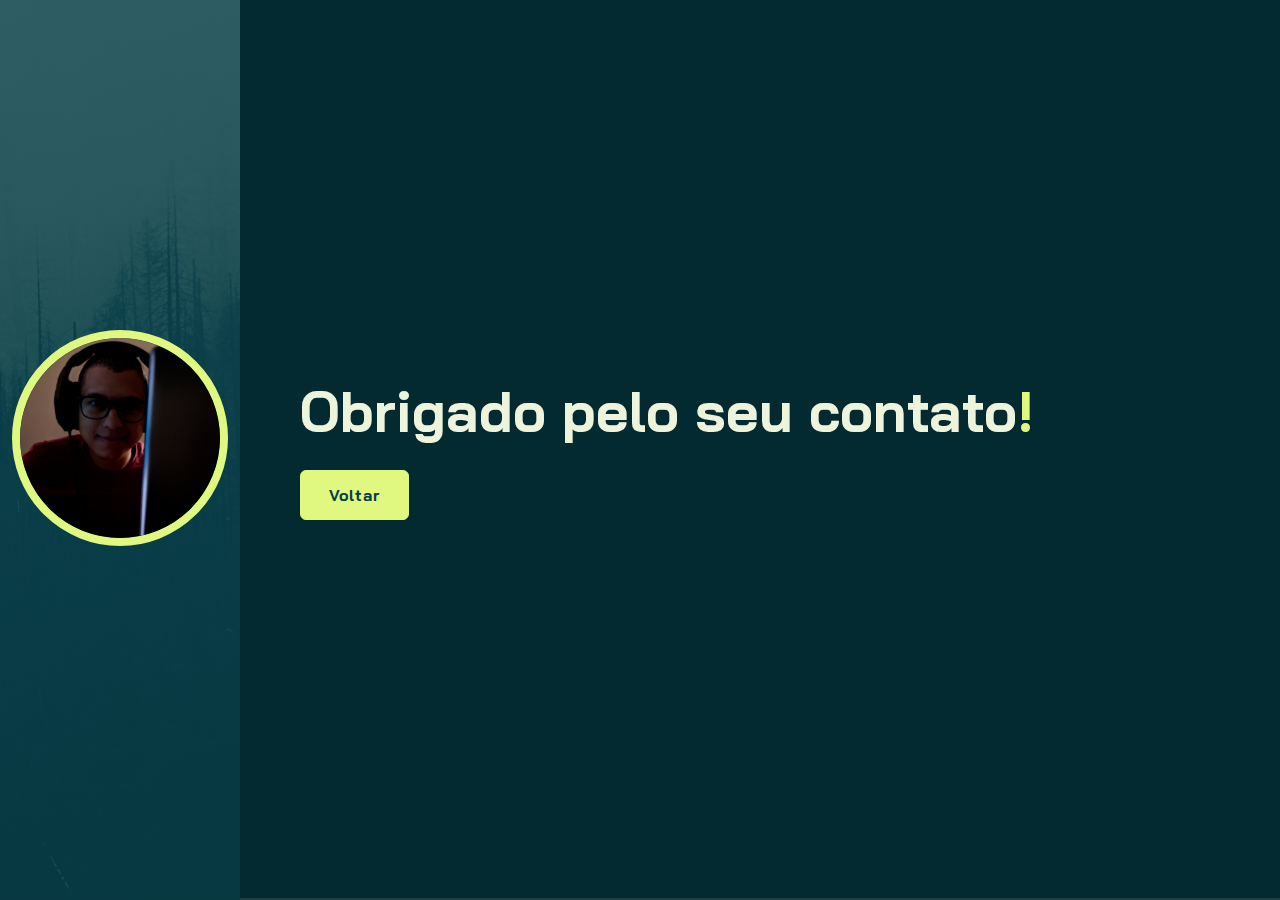
==== thanks.html @ 12fd7572 "Add files via upload" ====
<!DOCTYPE html>
<html lang="pt-br">

<head>
    <meta charset="UTF-8">
    <meta http-equiv="X-UA-Compatible" content="IE=edge">
    <meta name="viewport" content="width=device-width, initial-scale=1.0">
    <title>José Filho</title>
    <link rel="stylesheet" href="./assets/css/bootstrap.min.css">
    <link rel="stylesheet" href="./assets/css/aos.css">
    <link rel="stylesheet" href="./assets/css/line-awesome.min.css">
    <link rel="stylesheet" href="./assets/css/style.css">
    <link rel="shortcut icon" type="image/x-icon" href="./assets/images/favicon.ico">
</head>

<body data-bs-spy="scroll" data-bs-target=".navbar">

    <!-- NAVBAR -->
    <nav class="navbar navbar-expand-lg navbar-dark fixed-top">
        <div class="container flex-lg-column">
            <a class="navbar-brand mx-lg-auto mb-lg-4" href="#">
                <span class="h3 fw-bold d-block d-lg-none">José Filho</span>
                <img src="./assets/images/perfil.png" class="d-none d-lg-block rounded-circle" alt="">
            </a>
            <button class="navbar-toggler" type="button" data-bs-toggle="collapse" data-bs-target="#navbarNav"
                aria-controls="navbarNav" aria-expanded="false" aria-label="Toggle navigation">
                <span class="navbar-toggler-icon"></span>
            </button>           
        </div>
    </nav>
    <!-- //NAVBAR -->

    <!-- CORPO -->
    <div id="content-wrapper">

        <!-- AGRADECIMENTO -->
        <section id="about" class="full-height px-lg-5">

            <div class="container">
                <div class="row">
                    <div class="col-lg-10">
                        <h1 class="display-4 fw-bold" data-aos="fade-up">Obrigado pelo seu contato<span class="text-brand">!</span></h1>
                        <p class="lead mt-2 mb-4" data-aos="fade-up" data-aos-delay="300"></p> 
                        <div data-aos="fade-up" data-aos-delay="600">                            
                            <a href="index.html" class="btn btn-brand me-3">Voltar</a>
                            
                        </div>               
                    </div>
                </div>
            </div>
        </section>

    <script src="./assets/js/bootstrap.bundle.min.js"></script>
    <script src="./assets/js/aos.js"></script>
    <script src="./assets/js/main.js"></script>
</body>
---- assets/css/line-awesome.min.css ----
.la,.lab,.lad,.lal,.lar,.las{-moz-osx-font-smoothing:grayscale;-webkit-font-smoothing:antialiased;display:inline-block;font-style:normal;font-variant:normal;text-rendering:auto;line-height:1}.la-lg{font-size:1.33333em;line-height:.75em;vertical-align:-.0667em}.la-xs{font-size:.75em}.la-sm{font-size:.875em}.la-1x{font-size:1em}.la-2x{font-size:2em}.la-3x{font-size:3em}.la-4x{font-size:4em}.la-5x{font-size:5em}.la-6x{font-size:6em}.la-7x{font-size:7em}.la-8x{font-size:8em}.la-9x{font-size:9em}.la-10x{font-size:10em}.la-fw{text-align:center;width:1.25em}.la-ul{list-style-type:none;margin-left:2.5em;padding-left:0}.la-ul>li{position:relative}.la-li{left:-2em;position:absolute;text-align:center;width:2em;line-height:inherit}.la-border{border:solid .08em #eee;border-radius:.1em;padding:.2em .25em .15em}.la-pull-left{float:left}.la-pull-right{float:right}.la.la-pull-left,.lab.la-pull-left,.lal.la-pull-left,.lar.la-pull-left,.las.la-pull-left{margin-right:.3em}.la.la-pull-right,.lab.la-pull-right,.lal.la-pull-right,.lar.la-pull-right,.las.la-pull-right{margin-left:.3em}.la-spin{-webkit-animation:la-spin 2s infinite linear;animation:la-spin 2s infinite linear}.la-pulse{-webkit-animation:la-spin 1s infinite steps(8);animation:la-spin 1s infinite steps(8)}@-webkit-keyframes la-spin{0%{-webkit-transform:rotate(0);transform:rotate(0)}100%{-webkit-transform:rotate(360deg);transform:rotate(360deg)}}@keyframes la-spin{0%{-webkit-transform:rotate(0);transform:rotate(0)}100%{-webkit-transform:rotate(360deg);transform:rotate(360deg)}}.la-rotate-90{-webkit-transform:rotate(90deg);transform:rotate(90deg)}.la-rotate-180{-webkit-transform:rotate(180deg);transform:rotate(180deg)}.la-rotate-270{-webkit-transform:rotate(270deg);transform:rotate(270deg)}.la-flip-horizontal{-webkit-transform:scale(-1,1);transform:scale(-1,1)}.la-flip-vertical{-webkit-transform:scale(1,-1);transform:scale(1,-1)}.la-flip-both,.la-flip-horizontal.la-flip-vertical{-webkit-transform:scale(-1,-1);transform:scale(-1,-1)}:root .la-flip-both,:root .la-flip-horizontal,:root .la-flip-vertical,:root .la-rotate-180,:root .la-rotate-270,:root .la-rotate-90{-webkit-filter:none;filter:none}.la-stack{display:inline-block;height:2em;line-height:2em;position:relative;vertical-align:middle;width:2.5em}.la-stack-1x,.la-stack-2x{left:0;position:absolute;text-align:center;width:100%}.la-stack-1x{line-height:inherit}.la-stack-2x{font-size:2em}.la-inverse{color:#fff}.la-500px:before{content:"\f26e"}.la-accessible-icon:before{content:"\f368"}.la-accusoft:before{content:"\f369"}.la-acquisitions-incorporated:before{content:"\f6af"}.la-ad:before{content:"\f641"}.la-address-book:before{content:"\f2b9"}.la-address-card:before{content:"\f2bb"}.la-adjust:before{content:"\f042"}.la-adn:before{content:"\f170"}.la-adobe:before{content:"\f778"}.la-adversal:before{content:"\f36a"}.la-affiliatetheme:before{content:"\f36b"}.la-air-freshener:before{content:"\f5d0"}.la-airbnb:before{content:"\f834"}.la-algolia:before{content:"\f36c"}.la-align-center:before{content:"\f037"}.la-align-justify:before{content:"\f039"}.la-align-left:before{content:"\f036"}.la-align-right:before{content:"\f038"}.la-alipay:before{content:"\f642"}.la-allergies:before{content:"\f461"}.la-amazon:before{content:"\f270"}.la-amazon-pay:before{content:"\f42c"}.la-ambulance:before{content:"\f0f9"}.la-american-sign-language-interpreting:before{content:"\f2a3"}.la-amilia:before{content:"\f36d"}.la-anchor:before{content:"\f13d"}.la-android:before{content:"\f17b"}.la-angellist:before{content:"\f209"}.la-angle-double-down:before{content:"\f103"}.la-angle-double-left:before{content:"\f100"}.la-angle-double-right:before{content:"\f101"}.la-angle-double-up:before{content:"\f102"}.la-angle-down:before{content:"\f107"}.la-angle-left:before{content:"\f104"}.la-angle-right:before{content:"\f105"}.la-angle-up:before{content:"\f106"}.la-angry:before{content:"\f556"}.la-angrycreative:before{content:"\f36e"}.la-angular:before{content:"\f420"}.la-ankh:before{content:"\f644"}.la-app-store:before{content:"\f36f"}.la-app-store-ios:before{content:"\f370"}.la-apper:before{content:"\f371"}.la-apple:before{content:"\f179"}.la-apple-alt:before{content:"\f5d1"}.la-apple-pay:before{content:"\f415"}.la-archive:before{content:"\f187"}.la-archway:before{content:"\f557"}.la-arrow-alt-circle-down:before{content:"\f358"}.la-arrow-alt-circle-left:before{content:"\f359"}.la-arrow-alt-circle-right:before{content:"\f35a"}.la-arrow-alt-circle-up:before{content:"\f35b"}.la-arrow-circle-down:before{content:"\f0ab"}.la-arrow-circle-left:before{content:"\f0a8"}.la-arrow-circle-right:before{content:"\f0a9"}.la-arrow-circle-up:before{content:"\f0aa"}.la-arrow-down:before{content:"\f063"}.la-arrow-left:before{content:"\f060"}.la-arrow-right:before{content:"\f061"}.la-arrow-up:before{content:"\f062"}.la-arrows-alt:before{content:"\f0b2"}.la-arrows-alt-h:before{content:"\f337"}.la-arrows-alt-v:before{content:"\f338"}.la-artstation:before{content:"\f77a"}.la-assistive-listening-systems:before{content:"\f2a2"}.la-asterisk:before{content:"\f069"}.la-asymmetrik:before{content:"\f372"}.la-at:before{content:"\f1fa"}.la-atlas:before{content:"\f558"}.la-atlassian:before{content:"\f77b"}.la-atom:before{content:"\f5d2"}.la-audible:before{content:"\f373"}.la-audio-description:before{content:"\f29e"}.la-autoprefixer:before{content:"\f41c"}.la-avianex:before{content:"\f374"}.la-aviato:before{content:"\f421"}.la-award:before{content:"\f559"}.la-aws:before{content:"\f375"}.la-baby:before{content:"\f77c"}.la-baby-carriage:before{content:"\f77d"}.la-backspace:before{content:"\f55a"}.la-backward:before{content:"\f04a"}.la-bacon:before{content:"\f7e5"}.la-balance-scale:before{content:"\f24e"}.la-balance-scale-left:before{content:"\f515"}.la-balance-scale-right:before{content:"\f516"}.la-ban:before{content:"\f05e"}.la-band-aid:before{content:"\f462"}.la-bandcamp:before{content:"\f2d5"}.la-barcode:before{content:"\f02a"}.la-bars:before{content:"\f0c9"}.la-baseball-ball:before{content:"\f433"}.la-basketball-ball:before{content:"\f434"}.la-bath:before{content:"\f2cd"}.la-battery-empty:before{content:"\f244"}.la-battery-full:before{content:"\f240"}.la-battery-half:before{content:"\f242"}.la-battery-quarter:before{content:"\f243"}.la-battery-three-quarters:before{content:"\f241"}.la-battle-net:before{content:"\f835"}.la-bed:before{content:"\f236"}.la-beer:before{content:"\f0fc"}.la-behance:before{content:"\f1b4"}.la-behance-square:before{content:"\f1b5"}.la-bell:before{content:"\f0f3"}.la-bell-slash:before{content:"\f1f6"}.la-bezier-curve:before{content:"\f55b"}.la-bible:before{content:"\f647"}.la-bicycle:before{content:"\f206"}.la-biking:before{content:"\f84a"}.la-bimobject:before{content:"\f378"}.la-binoculars:before{content:"\f1e5"}.la-biohazard:before{content:"\f780"}.la-birthday-cake:before{content:"\f1fd"}.la-bitbucket:before{content:"\f171"}.la-bitcoin:before{content:"\f379"}.la-bity:before{content:"\f37a"}.la-black-tie:before{content:"\f27e"}.la-blackberry:before{content:"\f37b"}.la-blender:before{content:"\f517"}.la-blender-phone:before{content:"\f6b6"}.la-blind:before{content:"\f29d"}.la-blog:before{content:"\f781"}.la-blogger:before{content:"\f37c"}.la-blogger-b:before{content:"\f37d"}.la-bluetooth:before{content:"\f293"}.la-bluetooth-b:before{content:"\f294"}.la-bold:before{content:"\f032"}.la-bolt:before{content:"\f0e7"}.la-bomb:before{content:"\f1e2"}.la-bone:before{content:"\f5d7"}.la-bong:before{content:"\f55c"}.la-book:before{content:"\f02d"}.la-book-dead:before{content:"\f6b7"}.la-book-medical:before{content:"\f7e6"}.la-book-open:before{content:"\f518"}.la-book-reader:before{content:"\f5da"}.la-bookmark:before{content:"\f02e"}.la-bootstrap:before{content:"\f836"}.la-border-all:before{content:"\f84c"}.la-border-none:before{content:"\f850"}.la-border-style:before{content:"\f853"}.la-bowling-ball:before{content:"\f436"}.la-box:before{content:"\f466"}.la-box-open:before{content:"\f49e"}.la-boxes:before{content:"\f468"}.la-braille:before{content:"\f2a1"}.la-brain:before{content:"\f5dc"}.la-bread-slice:before{content:"\f7ec"}.la-briefcase:before{content:"\f0b1"}.la-briefcase-medical:before{content:"\f469"}.la-broadcast-tower:before{content:"\f519"}.la-broom:before{content:"\f51a"}.la-brush:before{content:"\f55d"}.la-btc:before{content:"\f15a"}.la-buffer:before{content:"\f837"}.la-bug:before{content:"\f188"}.la-building:before{content:"\f1ad"}.la-bullhorn:before{content:"\f0a1"}.la-bullseye:before{content:"\f140"}.la-burn:before{content:"\f46a"}.la-buromobelexperte:before{content:"\f37f"}.la-bus:before{content:"\f207"}.la-bus-alt:before{content:"\f55e"}.la-business-time:before{content:"\f64a"}.la-buy-n-large:before{content:"\f8a6"}.la-buysellads:before{content:"\f20d"}.la-calculator:before{content:"\f1ec"}.la-calendar:before{content:"\f133"}.la-calendar-alt:before{content:"\f073"}.la-calendar-check:before{content:"\f274"}.la-calendar-day:before{content:"\f783"}.la-calendar-minus:before{content:"\f272"}.la-calendar-plus:before{content:"\f271"}.la-calendar-times:before{content:"\f273"}.la-calendar-week:before{content:"\f784"}.la-camera:before{content:"\f030"}.la-camera-retro:before{content:"\f083"}.la-campground:before{content:"\f6bb"}.la-canadian-maple-leaf:before{content:"\f785"}.la-candy-cane:before{content:"\f786"}.la-cannabis:before{content:"\f55f"}.la-capsules:before{content:"\f46b"}.la-car:before{content:"\f1b9"}.la-car-alt:before{content:"\f5de"}.la-car-battery:before{content:"\f5df"}.la-car-crash:before{content:"\f5e1"}.la-car-side:before{content:"\f5e4"}.la-caret-down:before{content:"\f0d7"}.la-caret-left:before{content:"\f0d9"}.la-caret-right:before{content:"\f0da"}.la-caret-square-down:before{content:"\f150"}.la-caret-square-left:before{content:"\f191"}.la-caret-square-right:before{content:"\f152"}.la-caret-square-up:before{content:"\f151"}.la-caret-up:before{content:"\f0d8"}.la-carrot:before{content:"\f787"}.la-cart-arrow-down:before{content:"\f218"}.la-cart-plus:before{content:"\f217"}.la-cash-register:before{content:"\f788"}.la-cat:before{content:"\f6be"}.la-cc-amazon-pay:before{content:"\f42d"}.la-cc-amex:before{content:"\f1f3"}.la-cc-apple-pay:before{content:"\f416"}.la-cc-diners-club:before{content:"\f24c"}.la-cc-discover:before{content:"\f1f2"}.la-cc-jcb:before{content:"\f24b"}.la-cc-mastercard:before{content:"\f1f1"}.la-cc-paypal:before{content:"\f1f4"}.la-cc-stripe:before{content:"\f1f5"}.la-cc-visa:before{content:"\f1f0"}.la-centercode:before{content:"\f380"}.la-centos:before{content:"\f789"}.la-certificate:before{content:"\f0a3"}.la-chair:before{content:"\f6c0"}.la-chalkboard:before{content:"\f51b"}.la-chalkboard-teacher:before{content:"\f51c"}.la-charging-station:before{content:"\f5e7"}.la-chart-area:before{content:"\f1fe"}.la-chart-bar:before{content:"\f080"}.la-chart-line:before{content:"\f201"}.la-chart-pie:before{content:"\f200"}.la-check:before{content:"\f00c"}.la-check-circle:before{content:"\f058"}.la-check-double:before{content:"\f560"}.la-check-square:before{content:"\f14a"}.la-cheese:before{content:"\f7ef"}.la-chess:before{content:"\f439"}.la-chess-bishop:before{content:"\f43a"}.la-chess-board:before{content:"\f43c"}.la-chess-king:before{content:"\f43f"}.la-chess-knight:before{content:"\f441"}.la-chess-pawn:before{content:"\f443"}.la-chess-queen:before{content:"\f445"}.la-chess-rook:before{content:"\f447"}.la-chevron-circle-down:before{content:"\f13a"}.la-chevron-circle-left:before{content:"\f137"}.la-chevron-circle-right:before{content:"\f138"}.la-chevron-circle-up:before{content:"\f139"}.la-chevron-down:before{content:"\f078"}.la-chevron-left:before{content:"\f053"}.la-chevron-right:before{content:"\f054"}.la-chevron-up:before{content:"\f077"}.la-child:before{content:"\f1ae"}.la-chrome:before{content:"\f268"}.la-chromecast:before{content:"\f838"}.la-church:before{content:"\f51d"}.la-circle:before{content:"\f111"}.la-circle-notch:before{content:"\f1ce"}.la-city:before{content:"\f64f"}.la-clinic-medical:before{content:"\f7f2"}.la-clipboard:before{content:"\f328"}.la-clipboard-check:before{content:"\f46c"}.la-clipboard-list:before{content:"\f46d"}.la-clock:before{content:"\f017"}.la-clone:before{content:"\f24d"}.la-closed-captioning:before{content:"\f20a"}.la-cloud:before{content:"\f0c2"}.la-cloud-download-alt:before{content:"\f381"}.la-cloud-meatball:before{content:"\f73b"}.la-cloud-moon:before{content:"\f6c3"}.la-cloud-moon-rain:before{content:"\f73c"}.la-cloud-rain:before{content:"\f73d"}.la-cloud-showers-heavy:before{content:"\f740"}.la-cloud-sun:before{content:"\f6c4"}.la-cloud-sun-rain:before{content:"\f743"}.la-cloud-upload-alt:before{content:"\f382"}.la-cloudscale:before{content:"\f383"}.la-cloudsmith:before{content:"\f384"}.la-cloudversify:before{content:"\f385"}.la-cocktail:before{content:"\f561"}.la-code:before{content:"\f121"}.la-code-branch:before{content:"\f126"}.la-codepen:before{content:"\f1cb"}.la-codiepie:before{content:"\f284"}.la-coffee:before{content:"\f0f4"}.la-cog:before{content:"\f013"}.la-cogs:before{content:"\f085"}.la-coins:before{content:"\f51e"}.la-columns:before{content:"\f0db"}.la-comment:before{content:"\f075"}.la-comment-alt:before{content:"\f27a"}.la-comment-dollar:before{content:"\f651"}.la-comment-dots:before{content:"\f4ad"}.la-comment-medical:before{content:"\f7f5"}.la-comment-slash:before{content:"\f4b3"}.la-comments:before{content:"\f086"}.la-comments-dollar:before{content:"\f653"}.la-compact-disc:before{content:"\f51f"}.la-compass:before{content:"\f14e"}.la-compress:before{content:"\f066"}.la-compress-arrows-alt:before{content:"\f78c"}.la-concierge-bell:before{content:"\f562"}.la-confluence:before{content:"\f78d"}.la-connectdevelop:before{content:"\f20e"}.la-contao:before{content:"\f26d"}.la-cookie:before{content:"\f563"}.la-cookie-bite:before{content:"\f564"}.la-copy:before{content:"\f0c5"}.la-copyright:before{content:"\f1f9"}.la-cotton-bureau:before{content:"\f89e"}.la-couch:before{content:"\f4b8"}.la-cpanel:before{content:"\f388"}.la-creative-commons:before{content:"\f25e"}.la-creative-commons-by:before{content:"\f4e7"}.la-creative-commons-nc:before{content:"\f4e8"}.la-creative-commons-nc-eu:before{content:"\f4e9"}.la-creative-commons-nc-jp:before{content:"\f4ea"}.la-creative-commons-nd:before{content:"\f4eb"}.la-creative-commons-pd:before{content:"\f4ec"}.la-creative-commons-pd-alt:before{content:"\f4ed"}.la-creative-commons-remix:before{content:"\f4ee"}.la-creative-commons-sa:before{content:"\f4ef"}.la-creative-commons-sampling:before{content:"\f4f0"}.la-creative-commons-sampling-plus:before{content:"\f4f1"}.la-creative-commons-share:before{content:"\f4f2"}.la-creative-commons-zero:before{content:"\f4f3"}.la-credit-card:before{content:"\f09d"}.la-critical-role:before{content:"\f6c9"}.la-crop:before{content:"\f125"}.la-crop-alt:before{content:"\f565"}.la-cross:before{content:"\f654"}.la-crosshairs:before{content:"\f05b"}.la-crow:before{content:"\f520"}.la-crown:before{content:"\f521"}.la-crutch:before{content:"\f7f7"}.la-css3:before{content:"\f13c"}.la-css3-alt:before{content:"\f38b"}.la-cube:before{content:"\f1b2"}.la-cubes:before{content:"\f1b3"}.la-cut:before{content:"\f0c4"}.la-cuttlefish:before{content:"\f38c"}.la-d-and-d:before{content:"\f38d"}.la-d-and-d-beyond:before{content:"\f6ca"}.la-dashcube:before{content:"\f210"}.la-database:before{content:"\f1c0"}.la-deaf:before{content:"\f2a4"}.la-delicious:before{content:"\f1a5"}.la-democrat:before{content:"\f747"}.la-deploydog:before{content:"\f38e"}.la-deskpro:before{content:"\f38f"}.la-desktop:before{content:"\f108"}.la-dev:before{content:"\f6cc"}.la-deviantart:before{content:"\f1bd"}.la-dharmachakra:before{content:"\f655"}.la-dhl:before{content:"\f790"}.la-diagnoses:before{content:"\f470"}.la-diaspora:before{content:"\f791"}.la-dice:before{content:"\f522"}.la-dice-d20:before{content:"\f6cf"}.la-dice-d6:before{content:"\f6d1"}.la-dice-five:before{content:"\f523"}.la-dice-four:before{content:"\f524"}.la-dice-one:before{content:"\f525"}.la-dice-six:before{content:"\f526"}.la-dice-three:before{content:"\f527"}.la-dice-two:before{content:"\f528"}.la-digg:before{content:"\f1a6"}.la-digital-ocean:before{content:"\f391"}.la-digital-tachograph:before{content:"\f566"}.la-directions:before{content:"\f5eb"}.la-discord:before{content:"\f392"}.la-discourse:before{content:"\f393"}.la-divide:before{content:"\f529"}.la-dizzy:before{content:"\f567"}.la-dna:before{content:"\f471"}.la-dochub:before{content:"\f394"}.la-docker:before{content:"\f395"}.la-dog:before{content:"\f6d3"}.la-dollar-sign:before{content:"\f155"}.la-dolly:before{content:"\f472"}.la-dolly-flatbed:before{content:"\f474"}.la-donate:before{content:"\f4b9"}.la-door-closed:before{content:"\f52a"}.la-door-open:before{content:"\f52b"}.la-dot-circle:before{content:"\f192"}.la-dove:before{content:"\f4ba"}.la-download:before{content:"\f019"}.la-draft2digital:before{content:"\f396"}.la-drafting-compass:before{content:"\f568"}.la-dragon:before{content:"\f6d5"}.la-draw-polygon:before{content:"\f5ee"}.la-dribbble:before{content:"\f17d"}.la-dribbble-square:before{content:"\f397"}.la-dropbox:before{content:"\f16b"}.la-drum:before{content:"\f569"}.la-drum-steelpan:before{content:"\f56a"}.la-drumstick-bite:before{content:"\f6d7"}.la-drupal:before{content:"\f1a9"}.la-dumbbell:before{content:"\f44b"}.la-dumpster:before{content:"\f793"}.la-dumpster-fire:before{content:"\f794"}.la-dungeon:before{content:"\f6d9"}.la-dyalog:before{content:"\f399"}.la-earlybirds:before{content:"\f39a"}.la-ebay:before{content:"\f4f4"}.la-edge:before{content:"\f282"}.la-edit:before{content:"\f044"}.la-egg:before{content:"\f7fb"}.la-eject:before{content:"\f052"}.la-elementor:before{content:"\f430"}.la-ellipsis-h:before{content:"\f141"}.la-ellipsis-v:before{content:"\f142"}.la-ello:before{content:"\f5f1"}.la-ember:before{content:"\f423"}.la-empire:before{content:"\f1d1"}.la-envelope:before{content:"\f0e0"}.la-envelope-open:before{content:"\f2b6"}.la-envelope-open-text:before{content:"\f658"}.la-envelope-square:before{content:"\f199"}.la-envira:before{content:"\f299"}.la-equals:before{content:"\f52c"}.la-eraser:before{content:"\f12d"}.la-erlang:before{content:"\f39d"}.la-ethereum:before{content:"\f42e"}.la-ethernet:before{content:"\f796"}.la-etsy:before{content:"\f2d7"}.la-euro-sign:before{content:"\f153"}.la-evernote:before{content:"\f839"}.la-exchange-alt:before{content:"\f362"}.la-exclamation:before{content:"\f12a"}.la-exclamation-circle:before{content:"\f06a"}.la-exclamation-triangle:before{content:"\f071"}.la-expand:before{content:"\f065"}.la-expand-arrows-alt:before{content:"\f31e"}.la-expeditedssl:before{content:"\f23e"}.la-external-link-alt:before{content:"\f35d"}.la-external-link-square-alt:before{content:"\f360"}.la-eye:before{content:"\f06e"}.la-eye-dropper:before{content:"\f1fb"}.la-eye-slash:before{content:"\f070"}.la-facebook:before{content:"\f09a"}.la-facebook-f:before{content:"\f39e"}.la-facebook-messenger:before{content:"\f39f"}.la-facebook-square:before{content:"\f082"}.la-fan:before{content:"\f863"}.la-fantasy-flight-games:before{content:"\f6dc"}.la-fast-backward:before{content:"\f049"}.la-fast-forward:before{content:"\f050"}.la-fax:before{content:"\f1ac"}.la-feather:before{content:"\f52d"}.la-feather-alt:before{content:"\f56b"}.la-fedex:before{content:"\f797"}.la-fedora:before{content:"\f798"}.la-female:before{content:"\f182"}.la-fighter-jet:before{content:"\f0fb"}.la-figma:before{content:"\f799"}.la-file:before{content:"\f15b"}.la-file-alt:before{content:"\f15c"}.la-file-archive:before{content:"\f1c6"}.la-file-audio:before{content:"\f1c7"}.la-file-code:before{content:"\f1c9"}.la-file-contract:before{content:"\f56c"}.la-file-csv:before{content:"\f6dd"}.la-file-download:before{content:"\f56d"}.la-file-excel:before{content:"\f1c3"}.la-file-export:before{content:"\f56e"}.la-file-image:before{content:"\f1c5"}.la-file-import:before{content:"\f56f"}.la-file-invoice:before{content:"\f570"}.la-file-invoice-dollar:before{content:"\f571"}.la-file-medical:before{content:"\f477"}.la-file-medical-alt:before{content:"\f478"}.la-file-pdf:before{content:"\f1c1"}.la-file-powerpoint:before{content:"\f1c4"}.la-file-prescription:before{content:"\f572"}.la-file-signature:before{content:"\f573"}.la-file-upload:before{content:"\f574"}.la-file-video:before{content:"\f1c8"}.la-file-word:before{content:"\f1c2"}.la-fill:before{content:"\f575"}.la-fill-drip:before{content:"\f576"}.la-film:before{content:"\f008"}.la-filter:before{content:"\f0b0"}.la-fingerprint:before{content:"\f577"}.la-fire:before{content:"\f06d"}.la-fire-alt:before{content:"\f7e4"}.la-fire-extinguisher:before{content:"\f134"}.la-firefox:before{content:"\f269"}.la-first-aid:before{content:"\f479"}.la-first-order:before{content:"\f2b0"}.la-first-order-alt:before{content:"\f50a"}.la-firstdraft:before{content:"\f3a1"}.la-fish:before{content:"\f578"}.la-fist-raised:before{content:"\f6de"}.la-flag:before{content:"\f024"}.la-flag-checkered:before{content:"\f11e"}.la-flag-usa:before{content:"\f74d"}.la-flask:before{content:"\f0c3"}.la-flickr:before{content:"\f16e"}.la-flipboard:before{content:"\f44d"}.la-flushed:before{content:"\f579"}.la-fly:before{content:"\f417"}.la-folder:before{content:"\f07b"}.la-folder-minus:before{content:"\f65d"}.la-folder-open:before{content:"\f07c"}.la-folder-plus:before{content:"\f65e"}.la-font:before{content:"\f031"}.la-font-awesome:before{content:"\f2b4"}.la-font-awesome-alt:before{content:"\f35c"}.la-font-awesome-flag:before{content:"\f425"}.la-font-awesome-logo-full:before{content:"\f4e6"}.la-fonticons:before{content:"\f280"}.la-fonticons-fi:before{content:"\f3a2"}.la-football-ball:before{content:"\f44e"}.la-fort-awesome:before{content:"\f286"}.la-fort-awesome-alt:before{content:"\f3a3"}.la-forumbee:before{content:"\f211"}.la-forward:before{content:"\f04e"}.la-foursquare:before{content:"\f180"}.la-free-code-camp:before{content:"\f2c5"}.la-freebsd:before{content:"\f3a4"}.la-frog:before{content:"\f52e"}.la-frown:before{content:"\f119"}.la-frown-open:before{content:"\f57a"}.la-fulcrum:before{content:"\f50b"}.la-funnel-dollar:before{content:"\f662"}.la-futbol:before{content:"\f1e3"}.la-galactic-republic:before{content:"\f50c"}.la-galactic-senate:before{content:"\f50d"}.la-gamepad:before{content:"\f11b"}.la-gas-pump:before{content:"\f52f"}.la-gavel:before{content:"\f0e3"}.la-gem:before{content:"\f3a5"}.la-genderless:before{content:"\f22d"}.la-get-pocket:before{content:"\f265"}.la-gg:before{content:"\f260"}.la-gg-circle:before{content:"\f261"}.la-ghost:before{content:"\f6e2"}.la-gift:before{content:"\f06b"}.la-gifts:before{content:"\f79c"}.la-git:before{content:"\f1d3"}.la-git-alt:before{content:"\f841"}.la-git-square:before{content:"\f1d2"}.la-github:before{content:"\f09b"}.la-github-alt:before{content:"\f113"}.la-github-square:before{content:"\f092"}.la-gitkraken:before{content:"\f3a6"}.la-gitlab:before{content:"\f296"}.la-gitter:before{content:"\f426"}.la-glass-cheers:before{content:"\f79f"}.la-glass-martini:before{content:"\f000"}.la-glass-martini-alt:before{content:"\f57b"}.la-glass-whiskey:before{content:"\f7a0"}.la-glasses:before{content:"\f530"}.la-glide:before{content:"\f2a5"}.la-glide-g:before{content:"\f2a6"}.la-globe:before{content:"\f0ac"}.la-globe-africa:before{content:"\f57c"}.la-globe-americas:before{content:"\f57d"}.la-globe-asia:before{content:"\f57e"}.la-globe-europe:before{content:"\f7a2"}.la-gofore:before{content:"\f3a7"}.la-golf-ball:before{content:"\f450"}.la-goodreads:before{content:"\f3a8"}.la-goodreads-g:before{content:"\f3a9"}.la-google:before{content:"\f1a0"}.la-google-drive:before{content:"\f3aa"}.la-google-play:before{content:"\f3ab"}.la-google-plus:before{content:"\f2b3"}.la-google-plus-g:before{content:"\f0d5"}.la-google-plus-square:before{content:"\f0d4"}.la-google-wallet:before{content:"\f1ee"}.la-gopuram:before{content:"\f664"}.la-graduation-cap:before{content:"\f19d"}.la-gratipay:before{content:"\f184"}.la-grav:before{content:"\f2d6"}.la-greater-than:before{content:"\f531"}.la-greater-than-equal:before{content:"\f532"}.la-grimace:before{content:"\f57f"}.la-grin:before{content:"\f580"}.la-grin-alt:before{content:"\f581"}.la-grin-beam:before{content:"\f582"}.la-grin-beam-sweat:before{content:"\f583"}.la-grin-hearts:before{content:"\f584"}.la-grin-squint:before{content:"\f585"}.la-grin-squint-tears:before{content:"\f586"}.la-grin-stars:before{content:"\f587"}.la-grin-tears:before{content:"\f588"}.la-grin-tongue:before{content:"\f589"}.la-grin-tongue-squint:before{content:"\f58a"}.la-grin-tongue-wink:before{content:"\f58b"}.la-grin-wink:before{content:"\f58c"}.la-grip-horizontal:before{content:"\f58d"}.la-grip-lines:before{content:"\f7a4"}.la-grip-lines-vertical:before{content:"\f7a5"}.la-grip-vertical:before{content:"\f58e"}.la-gripfire:before{content:"\f3ac"}.la-grunt:before{content:"\f3ad"}.la-guitar:before{content:"\f7a6"}.la-gulp:before{content:"\f3ae"}.la-h-square:before{content:"\f0fd"}.la-hacker-news:before{content:"\f1d4"}.la-hacker-news-square:before{content:"\f3af"}.la-hackerrank:before{content:"\f5f7"}.la-hamburger:before{content:"\f805"}.la-hammer:before{content:"\f6e3"}.la-hamsa:before{content:"\f665"}.la-hand-holding:before{content:"\f4bd"}.la-hand-holding-heart:before{content:"\f4be"}.la-hand-holding-usd:before{content:"\f4c0"}.la-hand-lizard:before{content:"\f258"}.la-hand-middle-finger:before{content:"\f806"}.la-hand-paper:before{content:"\f256"}.la-hand-peace:before{content:"\f25b"}.la-hand-point-down:before{content:"\f0a7"}.la-hand-point-left:before{content:"\f0a5"}.la-hand-point-right:before{content:"\f0a4"}.la-hand-point-up:before{content:"\f0a6"}.la-hand-pointer:before{content:"\f25a"}.la-hand-rock:before{content:"\f255"}.la-hand-scissors:before{content:"\f257"}.la-hand-spock:before{content:"\f259"}.la-hands:before{content:"\f4c2"}.la-hands-helping:before{content:"\f4c4"}.la-handshake:before{content:"\f2b5"}.la-hanukiah:before{content:"\f6e6"}.la-hard-hat:before{content:"\f807"}.la-hashtag:before{content:"\f292"}.la-hat-cowboy:before{content:"\f8c0"}.la-hat-cowboy-side:before{content:"\f8c1"}.la-hat-wizard:before{content:"\f6e8"}.la-haykal:before{content:"\f666"}.la-hdd:before{content:"\f0a0"}.la-heading:before{content:"\f1dc"}.la-headphones:before{content:"\f025"}.la-headphones-alt:before{content:"\f58f"}.la-headset:before{content:"\f590"}.la-heart:before{content:"\f004"}.la-heart-broken:before{content:"\f7a9"}.la-heartbeat:before{content:"\f21e"}.la-helicopter:before{content:"\f533"}.la-highlighter:before{content:"\f591"}.la-hiking:before{content:"\f6ec"}.la-hippo:before{content:"\f6ed"}.la-hips:before{content:"\f452"}.la-hire-a-helper:before{content:"\f3b0"}.la-history:before{content:"\f1da"}.la-hockey-puck:before{content:"\f453"}.la-holly-berry:before{content:"\f7aa"}.la-home:before{content:"\f015"}.la-hooli:before{content:"\f427"}.la-hornbill:before{content:"\f592"}.la-horse:before{content:"\f6f0"}.la-horse-head:before{content:"\f7ab"}.la-hospital:before{content:"\f0f8"}.la-hospital-alt:before{content:"\f47d"}.la-hospital-symbol:before{content:"\f47e"}.la-hot-tub:before{content:"\f593"}.la-hotdog:before{content:"\f80f"}.la-hotel:before{content:"\f594"}.la-hotjar:before{content:"\f3b1"}.la-hourglass:before{content:"\f254"}.la-hourglass-end:before{content:"\f253"}.la-hourglass-half:before{content:"\f252"}.la-hourglass-start:before{content:"\f251"}.la-house-damage:before{content:"\f6f1"}.la-houzz:before{content:"\f27c"}.la-hryvnia:before{content:"\f6f2"}.la-html5:before{content:"\f13b"}.la-hubspot:before{content:"\f3b2"}.la-i-cursor:before{content:"\f246"}.la-ice-cream:before{content:"\f810"}.la-icicles:before{content:"\f7ad"}.la-icons:before{content:"\f86d"}.la-id-badge:before{content:"\f2c1"}.la-id-card:before{content:"\f2c2"}.la-id-card-alt:before{content:"\f47f"}.la-igloo:before{content:"\f7ae"}.la-image:before{content:"\f03e"}.la-images:before{content:"\f302"}.la-imdb:before{content:"\f2d8"}.la-inbox:before{content:"\f01c"}.la-indent:before{content:"\f03c"}.la-industry:before{content:"\f275"}.la-infinity:before{content:"\f534"}.la-info:before{content:"\f129"}.la-info-circle:before{content:"\f05a"}.la-instagram:before{content:"\f16d"}.la-intercom:before{content:"\f7af"}.la-internet-explorer:before{content:"\f26b"}.la-invision:before{content:"\f7b0"}.la-ioxhost:before{content:"\f208"}.la-italic:before{content:"\f033"}.la-itch-io:before{content:"\f83a"}.la-itunes:before{content:"\f3b4"}.la-itunes-note:before{content:"\f3b5"}.la-java:before{content:"\f4e4"}.la-jedi:before{content:"\f669"}.la-jedi-order:before{content:"\f50e"}.la-jenkins:before{content:"\f3b6"}.la-jira:before{content:"\f7b1"}.la-joget:before{content:"\f3b7"}.la-joint:before{content:"\f595"}.la-joomla:before{content:"\f1aa"}.la-journal-whills:before{content:"\f66a"}.la-js:before{content:"\f3b8"}.la-js-square:before{content:"\f3b9"}.la-jsfiddle:before{content:"\f1cc"}.la-kaaba:before{content:"\f66b"}.la-kaggle:before{content:"\f5fa"}.la-key:before{content:"\f084"}.la-keybase:before{content:"\f4f5"}.la-keyboard:before{content:"\f11c"}.la-keycdn:before{content:"\f3ba"}.la-khanda:before{content:"\f66d"}.la-kickstarter:before{content:"\f3bb"}.la-kickstarter-k:before{content:"\f3bc"}.la-kiss:before{content:"\f596"}.la-kiss-beam:before{content:"\f597"}.la-kiss-wink-heart:before{content:"\f598"}.la-kiwi-bird:before{content:"\f535"}.la-korvue:before{content:"\f42f"}.la-landmark:before{content:"\f66f"}.la-language:before{content:"\f1ab"}.la-laptop:before{content:"\f109"}.la-laptop-code:before{content:"\f5fc"}.la-laptop-medical:before{content:"\f812"}.la-laravel:before{content:"\f3bd"}.la-lastfm:before{content:"\f202"}.la-lastfm-square:before{content:"\f203"}.la-laugh:before{content:"\f599"}.la-laugh-beam:before{content:"\f59a"}.la-laugh-squint:before{content:"\f59b"}.la-laugh-wink:before{content:"\f59c"}.la-layer-group:before{content:"\f5fd"}.la-leaf:before{content:"\f06c"}.la-leanpub:before{content:"\f212"}.la-lemon:before{content:"\f094"}.la-less:before{content:"\f41d"}.la-less-than:before{content:"\f536"}.la-less-than-equal:before{content:"\f537"}.la-level-down-alt:before{content:"\f3be"}.la-level-up-alt:before{content:"\f3bf"}.la-life-ring:before{content:"\f1cd"}.la-lightbulb:before{content:"\f0eb"}.la-line:before{content:"\f3c0"}.la-link:before{content:"\f0c1"}.la-linkedin:before{content:"\f08c"}.la-linkedin-in:before{content:"\f0e1"}.la-linode:before{content:"\f2b8"}.la-linux:before{content:"\f17c"}.la-lira-sign:before{content:"\f195"}.la-list:before{content:"\f03a"}.la-list-alt:before{content:"\f022"}.la-list-ol:before{content:"\f0cb"}.la-list-ul:before{content:"\f0ca"}.la-location-arrow:before{content:"\f124"}.la-lock:before{content:"\f023"}.la-lock-open:before{content:"\f3c1"}.la-long-arrow-alt-down:before{content:"\f309"}.la-long-arrow-alt-left:before{content:"\f30a"}.la-long-arrow-alt-right:before{content:"\f30b"}.la-long-arrow-alt-up:before{content:"\f30c"}.la-low-vision:before{content:"\f2a8"}.la-luggage-cart:before{content:"\f59d"}.la-lyft:before{content:"\f3c3"}.la-magento:before{content:"\f3c4"}.la-magic:before{content:"\f0d0"}.la-magnet:before{content:"\f076"}.la-mail-bulk:before{content:"\f674"}.la-mailchimp:before{content:"\f59e"}.la-male:before{content:"\f183"}.la-mandalorian:before{content:"\f50f"}.la-map:before{content:"\f279"}.la-map-marked:before{content:"\f59f"}.la-map-marked-alt:before{content:"\f5a0"}.la-map-marker:before{content:"\f041"}.la-map-marker-alt:before{content:"\f3c5"}.la-map-pin:before{content:"\f276"}.la-map-signs:before{content:"\f277"}.la-markdown:before{content:"\f60f"}.la-marker:before{content:"\f5a1"}.la-mars:before{content:"\f222"}.la-mars-double:before{content:"\f227"}.la-mars-stroke:before{content:"\f229"}.la-mars-stroke-h:before{content:"\f22b"}.la-mars-stroke-v:before{content:"\f22a"}.la-mask:before{content:"\f6fa"}.la-mastodon:before{content:"\f4f6"}.la-maxcdn:before{content:"\f136"}.la-mdb:before{content:"\f8ca"}.la-medal:before{content:"\f5a2"}.la-medapps:before{content:"\f3c6"}.la-medium:before{content:"\f23a"}.la-medium-m:before{content:"\f3c7"}.la-medkit:before{content:"\f0fa"}.la-medrt:before{content:"\f3c8"}.la-meetup:before{content:"\f2e0"}.la-megaport:before{content:"\f5a3"}.la-meh:before{content:"\f11a"}.la-meh-blank:before{content:"\f5a4"}.la-meh-rolling-eyes:before{content:"\f5a5"}.la-memory:before{content:"\f538"}.la-mendeley:before{content:"\f7b3"}.la-menorah:before{content:"\f676"}.la-mercury:before{content:"\f223"}.la-meteor:before{content:"\f753"}.la-microchip:before{content:"\f2db"}.la-microphone:before{content:"\f130"}.la-microphone-alt:before{content:"\f3c9"}.la-microphone-alt-slash:before{content:"\f539"}.la-microphone-slash:before{content:"\f131"}.la-microscope:before{content:"\f610"}.la-microsoft:before{content:"\f3ca"}.la-minus:before{content:"\f068"}.la-minus-circle:before{content:"\f056"}.la-minus-square:before{content:"\f146"}.la-mitten:before{content:"\f7b5"}.la-mix:before{content:"\f3cb"}.la-mixcloud:before{content:"\f289"}.la-mizuni:before{content:"\f3cc"}.la-mobile:before{content:"\f10b"}.la-mobile-alt:before{content:"\f3cd"}.la-modx:before{content:"\f285"}.la-monero:before{content:"\f3d0"}.la-money-bill:before{content:"\f0d6"}.la-money-bill-alt:before{content:"\f3d1"}.la-money-bill-wave:before{content:"\f53a"}.la-money-bill-wave-alt:before{content:"\f53b"}.la-money-check:before{content:"\f53c"}.la-money-check-alt:before{content:"\f53d"}.la-monument:before{content:"\f5a6"}.la-moon:before{content:"\f186"}.la-mortar-pestle:before{content:"\f5a7"}.la-mosque:before{content:"\f678"}.la-motorcycle:before{content:"\f21c"}.la-mountain:before{content:"\f6fc"}.la-mouse:before{content:"\f8cc"}.la-mouse-pointer:before{content:"\f245"}.la-mug-hot:before{content:"\f7b6"}.la-music:before{content:"\f001"}.la-napster:before{content:"\f3d2"}.la-neos:before{content:"\f612"}.la-network-wired:before{content:"\f6ff"}.la-neuter:before{content:"\f22c"}.la-newspaper:before{content:"\f1ea"}.la-nimblr:before{content:"\f5a8"}.la-node:before{content:"\f419"}.la-node-js:before{content:"\f3d3"}.la-not-equal:before{content:"\f53e"}.la-notes-medical:before{content:"\f481"}.la-npm:before{content:"\f3d4"}.la-ns8:before{content:"\f3d5"}.la-nutritionix:before{content:"\f3d6"}.la-object-group:before{content:"\f247"}.la-object-ungroup:before{content:"\f248"}.la-odnoklassniki:before{content:"\f263"}.la-odnoklassniki-square:before{content:"\f264"}.la-oil-can:before{content:"\f613"}.la-old-republic:before{content:"\f510"}.la-om:before{content:"\f679"}.la-opencart:before{content:"\f23d"}.la-openid:before{content:"\f19b"}.la-opera:before{content:"\f26a"}.la-optin-monster:before{content:"\f23c"}.la-orcid:before{content:"\f8d2"}.la-osi:before{content:"\f41a"}.la-otter:before{content:"\f700"}.la-outdent:before{content:"\f03b"}.la-page4:before{content:"\f3d7"}.la-pagelines:before{content:"\f18c"}.la-pager:before{content:"\f815"}.la-paint-brush:before{content:"\f1fc"}.la-paint-roller:before{content:"\f5aa"}.la-palette:before{content:"\f53f"}.la-palfed:before{content:"\f3d8"}.la-pallet:before{content:"\f482"}.la-paper-plane:before{content:"\f1d8"}.la-paperclip:before{content:"\f0c6"}.la-parachute-box:before{content:"\f4cd"}.la-paragraph:before{content:"\f1dd"}.la-parking:before{content:"\f540"}.la-passport:before{content:"\f5ab"}.la-pastafarianism:before{content:"\f67b"}.la-paste:before{content:"\f0ea"}.la-patreon:before{content:"\f3d9"}.la-pause:before{content:"\f04c"}.la-pause-circle:before{content:"\f28b"}.la-paw:before{content:"\f1b0"}.la-paypal:before{content:"\f1ed"}.la-peace:before{content:"\f67c"}.la-pen:before{content:"\f304"}.la-pen-alt:before{content:"\f305"}.la-pen-fancy:before{content:"\f5ac"}.la-pen-nib:before{content:"\f5ad"}.la-pen-square:before{content:"\f14b"}.la-pencil-alt:before{content:"\f303"}.la-pencil-ruler:before{content:"\f5ae"}.la-penny-arcade:before{content:"\f704"}.la-people-carry:before{content:"\f4ce"}.la-pepper-hot:before{content:"\f816"}.la-percent:before{content:"\f295"}.la-percentage:before{content:"\f541"}.la-periscope:before{content:"\f3da"}.la-person-booth:before{content:"\f756"}.la-phabricator:before{content:"\f3db"}.la-phoenix-framework:before{content:"\f3dc"}.la-phoenix-squadron:before{content:"\f511"}.la-phone:before{content:"\f095"}.la-phone-alt:before{content:"\f879"}.la-phone-slash:before{content:"\f3dd"}.la-phone-square:before{content:"\f098"}.la-phone-square-alt:before{content:"\f87b"}.la-phone-volume:before{content:"\f2a0"}.la-photo-video:before{content:"\f87c"}.la-php:before{content:"\f457"}.la-pied-piper:before{content:"\f2ae"}.la-pied-piper-alt:before{content:"\f1a8"}.la-pied-piper-hat:before{content:"\f4e5"}.la-pied-piper-pp:before{content:"\f1a7"}.la-piggy-bank:before{content:"\f4d3"}.la-pills:before{content:"\f484"}.la-pinterest:before{content:"\f0d2"}.la-pinterest-p:before{content:"\f231"}.la-pinterest-square:before{content:"\f0d3"}.la-pizza-slice:before{content:"\f818"}.la-place-of-worship:before{content:"\f67f"}.la-plane:before{content:"\f072"}.la-plane-arrival:before{content:"\f5af"}.la-plane-departure:before{content:"\f5b0"}.la-play:before{content:"\f04b"}.la-play-circle:before{content:"\f144"}.la-playstation:before{content:"\f3df"}.la-plug:before{content:"\f1e6"}.la-plus:before{content:"\f067"}.la-plus-circle:before{content:"\f055"}.la-plus-square:before{content:"\f0fe"}.la-podcast:before{content:"\f2ce"}.la-poll:before{content:"\f681"}.la-poll-h:before{content:"\f682"}.la-poo:before{content:"\f2fe"}.la-poo-storm:before{content:"\f75a"}.la-poop:before{content:"\f619"}.la-portrait:before{content:"\f3e0"}.la-pound-sign:before{content:"\f154"}.la-power-off:before{content:"\f011"}.la-pray:before{content:"\f683"}.la-praying-hands:before{content:"\f684"}.la-prescription:before{content:"\f5b1"}.la-prescription-bottle:before{content:"\f485"}.la-prescription-bottle-alt:before{content:"\f486"}.la-print:before{content:"\f02f"}.la-procedures:before{content:"\f487"}.la-product-hunt:before{content:"\f288"}.la-project-diagram:before{content:"\f542"}.la-pushed:before{content:"\f3e1"}.la-puzzle-piece:before{content:"\f12e"}.la-python:before{content:"\f3e2"}.la-qq:before{content:"\f1d6"}.la-qrcode:before{content:"\f029"}.la-question:before{content:"\f128"}.la-question-circle:before{content:"\f059"}.la-quidditch:before{content:"\f458"}.la-quinscape:before{content:"\f459"}.la-quora:before{content:"\f2c4"}.la-quote-left:before{content:"\f10d"}.la-quote-right:before{content:"\f10e"}.la-quran:before{content:"\f687"}.la-r-project:before{content:"\f4f7"}.la-radiation:before{content:"\f7b9"}.la-radiation-alt:before{content:"\f7ba"}.la-rainbow:before{content:"\f75b"}.la-random:before{content:"\f074"}.la-raspberry-pi:before{content:"\f7bb"}.la-ravelry:before{content:"\f2d9"}.la-react:before{content:"\f41b"}.la-reacteurope:before{content:"\f75d"}.la-readme:before{content:"\f4d5"}.la-rebel:before{content:"\f1d0"}.la-receipt:before{content:"\f543"}.la-record-vinyl:before{content:"\f8d9"}.la-recycle:before{content:"\f1b8"}.la-red-river:before{content:"\f3e3"}.la-reddit:before{content:"\f1a1"}.la-reddit-alien:before{content:"\f281"}.la-reddit-square:before{content:"\f1a2"}.la-redhat:before{content:"\f7bc"}.la-redo:before{content:"\f01e"}.la-redo-alt:before{content:"\f2f9"}.la-registered:before{content:"\f25d"}.la-remove-format:before{content:"\f87d"}.la-renren:before{content:"\f18b"}.la-reply:before{content:"\f3e5"}.la-reply-all:before{content:"\f122"}.la-replyd:before{content:"\f3e6"}.la-republican:before{content:"\f75e"}.la-researchgate:before{content:"\f4f8"}.la-resolving:before{content:"\f3e7"}.la-restroom:before{content:"\f7bd"}.la-retweet:before{content:"\f079"}.la-rev:before{content:"\f5b2"}.la-ribbon:before{content:"\f4d6"}.la-ring:before{content:"\f70b"}.la-road:before{content:"\f018"}.la-robot:before{content:"\f544"}.la-rocket:before{content:"\f135"}.la-rocketchat:before{content:"\f3e8"}.la-rockrms:before{content:"\f3e9"}.la-route:before{content:"\f4d7"}.la-rss:before{content:"\f09e"}.la-rss-square:before{content:"\f143"}.la-ruble-sign:before{content:"\f158"}.la-ruler:before{content:"\f545"}.la-ruler-combined:before{content:"\f546"}.la-ruler-horizontal:before{content:"\f547"}.la-ruler-vertical:before{content:"\f548"}.la-running:before{content:"\f70c"}.la-rupee-sign:before{content:"\f156"}.la-sad-cry:before{content:"\f5b3"}.la-sad-tear:before{content:"\f5b4"}.la-safari:before{content:"\f267"}.la-salesforce:before{content:"\f83b"}.la-sass:before{content:"\f41e"}.la-satellite:before{content:"\f7bf"}.la-satellite-dish:before{content:"\f7c0"}.la-save:before{content:"\f0c7"}.la-schlix:before{content:"\f3ea"}.la-school:before{content:"\f549"}.la-screwdriver:before{content:"\f54a"}.la-scribd:before{content:"\f28a"}.la-scroll:before{content:"\f70e"}.la-sd-card:before{content:"\f7c2"}.la-search:before{content:"\f002"}.la-search-dollar:before{content:"\f688"}.la-search-location:before{content:"\f689"}.la-search-minus:before{content:"\f010"}.la-search-plus:before{content:"\f00e"}.la-searchengin:before{content:"\f3eb"}.la-seedling:before{content:"\f4d8"}.la-sellcast:before{content:"\f2da"}.la-sellsy:before{content:"\f213"}.la-server:before{content:"\f233"}.la-servicestack:before{content:"\f3ec"}.la-shapes:before{content:"\f61f"}.la-share:before{content:"\f064"}.la-share-alt:before{content:"\f1e0"}.la-share-alt-square:before{content:"\f1e1"}.la-share-square:before{content:"\f14d"}.la-shekel-sign:before{content:"\f20b"}.la-shield-alt:before{content:"\f3ed"}.la-ship:before{content:"\f21a"}.la-shipping-fast:before{content:"\f48b"}.la-shirtsinbulk:before{content:"\f214"}.la-shoe-prints:before{content:"\f54b"}.la-shopping-bag:before{content:"\f290"}.la-shopping-basket:before{content:"\f291"}.la-shopping-cart:before{content:"\f07a"}.la-shopware:before{content:"\f5b5"}.la-shower:before{content:"\f2cc"}.la-shuttle-van:before{content:"\f5b6"}.la-sign:before{content:"\f4d9"}.la-sign-in-alt:before{content:"\f2f6"}.la-sign-language:before{content:"\f2a7"}.la-sign-out-alt:before{content:"\f2f5"}.la-signal:before{content:"\f012"}.la-signature:before{content:"\f5b7"}.la-sim-card:before{content:"\f7c4"}.la-simplybuilt:before{content:"\f215"}.la-sistrix:before{content:"\f3ee"}.la-sitemap:before{content:"\f0e8"}.la-sith:before{content:"\f512"}.la-skating:before{content:"\f7c5"}.la-sketch:before{content:"\f7c6"}.la-skiing:before{content:"\f7c9"}.la-skiing-nordic:before{content:"\f7ca"}.la-skull:before{content:"\f54c"}.la-skull-crossbones:before{content:"\f714"}.la-skyatlas:before{content:"\f216"}.la-skype:before{content:"\f17e"}.la-slack:before{content:"\f198"}.la-slack-hash:before{content:"\f3ef"}.la-slash:before{content:"\f715"}.la-sleigh:before{content:"\f7cc"}.la-sliders-h:before{content:"\f1de"}.la-slideshare:before{content:"\f1e7"}.la-smile:before{content:"\f118"}.la-smile-beam:before{content:"\f5b8"}.la-smile-wink:before{content:"\f4da"}.la-smog:before{content:"\f75f"}.la-smoking:before{content:"\f48d"}.la-smoking-ban:before{content:"\f54d"}.la-sms:before{content:"\f7cd"}.la-snapchat:before{content:"\f2ab"}.la-snapchat-ghost:before{content:"\f2ac"}.la-snapchat-square:before{content:"\f2ad"}.la-snowboarding:before{content:"\f7ce"}.la-snowflake:before{content:"\f2dc"}.la-snowman:before{content:"\f7d0"}.la-snowplow:before{content:"\f7d2"}.la-socks:before{content:"\f696"}.la-solar-panel:before{content:"\f5ba"}.la-sort:before{content:"\f0dc"}.la-sort-alpha-down:before{content:"\f15d"}.la-sort-alpha-down-alt:before{content:"\f881"}.la-sort-alpha-up:before{content:"\f15e"}.la-sort-alpha-up-alt:before{content:"\f882"}.la-sort-amount-down:before{content:"\f160"}.la-sort-amount-down-alt:before{content:"\f884"}.la-sort-amount-up:before{content:"\f161"}.la-sort-amount-up-alt:before{content:"\f885"}.la-sort-down:before{content:"\f0dd"}.la-sort-numeric-down:before{content:"\f162"}.la-sort-numeric-down-alt:before{content:"\f886"}.la-sort-numeric-up:before{content:"\f163"}.la-sort-numeric-up-alt:before{content:"\f887"}.la-sort-up:before{content:"\f0de"}.la-soundcloud:before{content:"\f1be"}.la-sourcetree:before{content:"\f7d3"}.la-spa:before{content:"\f5bb"}.la-space-shuttle:before{content:"\f197"}.la-speakap:before{content:"\f3f3"}.la-speaker-deck:before{content:"\f83c"}.la-spell-check:before{content:"\f891"}.la-spider:before{content:"\f717"}.la-spinner:before{content:"\f110"}.la-splotch:before{content:"\f5bc"}.la-spotify:before{content:"\f1bc"}.la-spray-can:before{content:"\f5bd"}.la-square:before{content:"\f0c8"}.la-square-full:before{content:"\f45c"}.la-square-root-alt:before{content:"\f698"}.la-squarespace:before{content:"\f5be"}.la-stack-exchange:before{content:"\f18d"}.la-stack-overflow:before{content:"\f16c"}.la-stackpath:before{content:"\f842"}.la-stamp:before{content:"\f5bf"}.la-star:before{content:"\f005"}.la-star-and-crescent:before{content:"\f699"}.la-star-half:before{content:"\f089"}.la-star-half-alt:before{content:"\f5c0"}.la-star-of-david:before{content:"\f69a"}.la-star-of-life:before{content:"\f621"}.la-staylinked:before{content:"\f3f5"}.la-steam:before{content:"\f1b6"}.la-steam-square:before{content:"\f1b7"}.la-steam-symbol:before{content:"\f3f6"}.la-step-backward:before{content:"\f048"}.la-step-forward:before{content:"\f051"}.la-stethoscope:before{content:"\f0f1"}.la-sticker-mule:before{content:"\f3f7"}.la-sticky-note:before{content:"\f249"}.la-stop:before{content:"\f04d"}.la-stop-circle:before{content:"\f28d"}.la-stopwatch:before{content:"\f2f2"}.la-store:before{content:"\f54e"}.la-store-alt:before{content:"\f54f"}.la-strava:before{content:"\f428"}.la-stream:before{content:"\f550"}.la-street-view:before{content:"\f21d"}.la-strikethrough:before{content:"\f0cc"}.la-stripe:before{content:"\f429"}.la-stripe-s:before{content:"\f42a"}.la-stroopwafel:before{content:"\f551"}.la-studiovinari:before{content:"\f3f8"}.la-stumbleupon:before{content:"\f1a4"}.la-stumbleupon-circle:before{content:"\f1a3"}.la-subscript:before{content:"\f12c"}.la-subway:before{content:"\f239"}.la-suitcase:before{content:"\f0f2"}.la-suitcase-rolling:before{content:"\f5c1"}.la-sun:before{content:"\f185"}.la-superpowers:before{content:"\f2dd"}.la-superscript:before{content:"\f12b"}.la-supple:before{content:"\f3f9"}.la-surprise:before{content:"\f5c2"}.la-suse:before{content:"\f7d6"}.la-swatchbook:before{content:"\f5c3"}.la-swift:before{content:"\f8e1"}.la-swimmer:before{content:"\f5c4"}.la-swimming-pool:before{content:"\f5c5"}.la-symfony:before{content:"\f83d"}.la-synagogue:before{content:"\f69b"}.la-sync:before{content:"\f021"}.la-sync-alt:before{content:"\f2f1"}.la-syringe:before{content:"\f48e"}.la-table:before{content:"\f0ce"}.la-table-tennis:before{content:"\f45d"}.la-tablet:before{content:"\f10a"}.la-tablet-alt:before{content:"\f3fa"}.la-tablets:before{content:"\f490"}.la-tachometer-alt:before{content:"\f3fd"}.la-tag:before{content:"\f02b"}.la-tags:before{content:"\f02c"}.la-tape:before{content:"\f4db"}.la-tasks:before{content:"\f0ae"}.la-taxi:before{content:"\f1ba"}.la-teamspeak:before{content:"\f4f9"}.la-teeth:before{content:"\f62e"}.la-teeth-open:before{content:"\f62f"}.la-telegram:before{content:"\f2c6"}.la-telegram-plane:before{content:"\f3fe"}.la-temperature-high:before{content:"\f769"}.la-temperature-low:before{content:"\f76b"}.la-tencent-weibo:before{content:"\f1d5"}.la-tenge:before{content:"\f7d7"}.la-terminal:before{content:"\f120"}.la-text-height:before{content:"\f034"}.la-text-width:before{content:"\f035"}.la-th:before{content:"\f00a"}.la-th-large:before{content:"\f009"}.la-th-list:before{content:"\f00b"}.la-the-red-yeti:before{content:"\f69d"}.la-theater-masks:before{content:"\f630"}.la-themeco:before{content:"\f5c6"}.la-themeisle:before{content:"\f2b2"}.la-thermometer:before{content:"\f491"}.la-thermometer-empty:before{content:"\f2cb"}.la-thermometer-full:before{content:"\f2c7"}.la-thermometer-half:before{content:"\f2c9"}.la-thermometer-quarter:before{content:"\f2ca"}.la-thermometer-three-quarters:before{content:"\f2c8"}.la-think-peaks:before{content:"\f731"}.la-thumbs-down:before{content:"\f165"}.la-thumbs-up:before{content:"\f164"}.la-thumbtack:before{content:"\f08d"}.la-ticket-alt:before{content:"\f3ff"}.la-times:before{content:"\f00d"}.la-times-circle:before{content:"\f057"}.la-tint:before{content:"\f043"}.la-tint-slash:before{content:"\f5c7"}.la-tired:before{content:"\f5c8"}.la-toggle-off:before{content:"\f204"}.la-toggle-on:before{content:"\f205"}.la-toilet:before{content:"\f7d8"}.la-toilet-paper:before{content:"\f71e"}.la-toolbox:before{content:"\f552"}.la-tools:before{content:"\f7d9"}.la-tooth:before{content:"\f5c9"}.la-torah:before{content:"\f6a0"}.la-torii-gate:before{content:"\f6a1"}.la-tractor:before{content:"\f722"}.la-trade-federation:before{content:"\f513"}.la-trademark:before{content:"\f25c"}.la-traffic-light:before{content:"\f637"}.la-train:before{content:"\f238"}.la-tram:before{content:"\f7da"}.la-transgender:before{content:"\f224"}.la-transgender-alt:before{content:"\f225"}.la-trash:before{content:"\f1f8"}.la-trash-alt:before{content:"\f2ed"}.la-trash-restore:before{content:"\f829"}.la-trash-restore-alt:before{content:"\f82a"}.la-tree:before{content:"\f1bb"}.la-trello:before{content:"\f181"}.la-tripadvisor:before{content:"\f262"}.la-trophy:before{content:"\f091"}.la-truck:before{content:"\f0d1"}.la-truck-loading:before{content:"\f4de"}.la-truck-monster:before{content:"\f63b"}.la-truck-moving:before{content:"\f4df"}.la-truck-pickup:before{content:"\f63c"}.la-tshirt:before{content:"\f553"}.la-tty:before{content:"\f1e4"}.la-tumblr:before{content:"\f173"}.la-tumblr-square:before{content:"\f174"}.la-tv:before{content:"\f26c"}.la-twitch:before{content:"\f1e8"}.la-twitter:before{content:"\f099"}.la-twitter-square:before{content:"\f081"}.la-typo3:before{content:"\f42b"}.la-uber:before{content:"\f402"}.la-ubuntu:before{content:"\f7df"}.la-uikit:before{content:"\f403"}.la-umbraco:before{content:"\f8e8"}.la-umbrella:before{content:"\f0e9"}.la-umbrella-beach:before{content:"\f5ca"}.la-underline:before{content:"\f0cd"}.la-undo:before{content:"\f0e2"}.la-undo-alt:before{content:"\f2ea"}.la-uniregistry:before{content:"\f404"}.la-universal-access:before{content:"\f29a"}.la-university:before{content:"\f19c"}.la-unlink:before{content:"\f127"}.la-unlock:before{content:"\f09c"}.la-unlock-alt:before{content:"\f13e"}.la-untappd:before{content:"\f405"}.la-upload:before{content:"\f093"}.la-ups:before{content:"\f7e0"}.la-usb:before{content:"\f287"}.la-user:before{content:"\f007"}.la-user-alt:before{content:"\f406"}.la-user-alt-slash:before{content:"\f4fa"}.la-user-astronaut:before{content:"\f4fb"}.la-user-check:before{content:"\f4fc"}.la-user-circle:before{content:"\f2bd"}.la-user-clock:before{content:"\f4fd"}.la-user-cog:before{content:"\f4fe"}.la-user-edit:before{content:"\f4ff"}.la-user-friends:before{content:"\f500"}.la-user-graduate:before{content:"\f501"}.la-user-injured:before{content:"\f728"}.la-user-lock:before{content:"\f502"}.la-user-md:before{content:"\f0f0"}.la-user-minus:before{content:"\f503"}.la-user-ninja:before{content:"\f504"}.la-user-nurse:before{content:"\f82f"}.la-user-plus:before{content:"\f234"}.la-user-secret:before{content:"\f21b"}.la-user-shield:before{content:"\f505"}.la-user-slash:before{content:"\f506"}.la-user-tag:before{content:"\f507"}.la-user-tie:before{content:"\f508"}.la-user-times:before{content:"\f235"}.la-users:before{content:"\f0c0"}.la-users-cog:before{content:"\f509"}.la-usps:before{content:"\f7e1"}.la-ussunnah:before{content:"\f407"}.la-utensil-spoon:before{content:"\f2e5"}.la-utensils:before{content:"\f2e7"}.la-vaadin:before{content:"\f408"}.la-vector-square:before{content:"\f5cb"}.la-venus:before{content:"\f221"}.la-venus-double:before{content:"\f226"}.la-venus-mars:before{content:"\f228"}.la-viacoin:before{content:"\f237"}.la-viadeo:before{content:"\f2a9"}.la-viadeo-square:before{content:"\f2aa"}.la-vial:before{content:"\f492"}.la-vials:before{content:"\f493"}.la-viber:before{content:"\f409"}.la-video:before{content:"\f03d"}.la-video-slash:before{content:"\f4e2"}.la-vihara:before{content:"\f6a7"}.la-vimeo:before{content:"\f40a"}.la-vimeo-square:before{content:"\f194"}.la-vimeo-v:before{content:"\f27d"}.la-vine:before{content:"\f1ca"}.la-vk:before{content:"\f189"}.la-vnv:before{content:"\f40b"}.la-voicemail:before{content:"\f897"}.la-volleyball-ball:before{content:"\f45f"}.la-volume-down:before{content:"\f027"}.la-volume-mute:before{content:"\f6a9"}.la-volume-off:before{content:"\f026"}.la-volume-up:before{content:"\f028"}.la-vote-yea:before{content:"\f772"}.la-vr-cardboard:before{content:"\f729"}.la-vuejs:before{content:"\f41f"}.la-walking:before{content:"\f554"}.la-wallet:before{content:"\f555"}.la-warehouse:before{content:"\f494"}.la-water:before{content:"\f773"}.la-wave-square:before{content:"\f83e"}.la-waze:before{content:"\f83f"}.la-weebly:before{content:"\f5cc"}.la-weibo:before{content:"\f18a"}.la-weight:before{content:"\f496"}.la-weight-hanging:before{content:"\f5cd"}.la-weixin:before{content:"\f1d7"}.la-whatsapp:before{content:"\f232"}.la-whatsapp-square:before{content:"\f40c"}.la-wheelchair:before{content:"\f193"}.la-whmcs:before{content:"\f40d"}.la-wifi:before{content:"\f1eb"}.la-wikipedia-w:before{content:"\f266"}.la-wind:before{content:"\f72e"}.la-window-close:before{content:"\f410"}.la-window-maximize:before{content:"\f2d0"}.la-window-minimize:before{content:"\f2d1"}.la-window-restore:before{content:"\f2d2"}.la-windows:before{content:"\f17a"}.la-wine-bottle:before{content:"\f72f"}.la-wine-glass:before{content:"\f4e3"}.la-wine-glass-alt:before{content:"\f5ce"}.la-wix:before{content:"\f5cf"}.la-wizards-of-the-coast:before{content:"\f730"}.la-wolf-pack-battalion:before{content:"\f514"}.la-won-sign:before{content:"\f159"}.la-wordpress:before{content:"\f19a"}.la-wordpress-simple:before{content:"\f411"}.la-wpbeginner:before{content:"\f297"}.la-wpexplorer:before{content:"\f2de"}.la-wpforms:before{content:"\f298"}.la-wpressr:before{content:"\f3e4"}.la-wrench:before{content:"\f0ad"}.la-x-ray:before{content:"\f497"}.la-xbox:before{content:"\f412"}.la-xing:before{content:"\f168"}.la-xing-square:before{content:"\f169"}.la-y-combinator:before{content:"\f23b"}.la-yahoo:before{content:"\f19e"}.la-yammer:before{content:"\f840"}.la-yandex:before{content:"\f413"}.la-yandex-international:before{content:"\f414"}.la-yarn:before{content:"\f7e3"}.la-yelp:before{content:"\f1e9"}.la-yen-sign:before{content:"\f157"}.la-yin-yang:before{content:"\f6ad"}.la-yoast:before{content:"\f2b1"}.la-youtube:before{content:"\f167"}.la-youtube-square:before{content:"\f431"}.la-zhihu:before{content:"\f63f"}.sr-only{border:0;clip:rect(0,0,0,0);height:1px;margin:-1px;overflow:hidden;padding:0;position:absolute;width:1px}.sr-only-focusable:active,.sr-only-focusable:focus{clip:auto;height:auto;margin:0;overflow:visible;position:static;width:auto}@font-face{font-family:'Line Awesome Brands';font-style:normal;font-weight:400;font-display:auto;src:url(../fonts/la-brands-400.eot);src:url(../fonts/la-brands-400.eot?#iefix) format("embedded-opentype"),url(../fonts/la-brands-400.woff2) format("woff2"),url(../fonts/la-brands-400.woff) format("woff"),url(../fonts/la-brands-400.ttf) format("truetype"),url(../fonts/la-brands-400.svg#lineawesome) format("svg")}.lab{font-family:'Line Awesome Brands'}@font-face{font-family:'Line Awesome Free';font-style:normal;font-weight:400;font-display:auto;src:url(../fonts/la-regular-400.eot);src:url(../fonts/la-regular-400.eot?#iefix) format("embedded-opentype"),url(../fonts/la-regular-400.woff2) format("woff2"),url(../fonts/la-regular-400.woff) format("woff"),url(../fonts/la-regular-400.ttf) format("truetype"),url(../fonts/la-regular-400.svg#lineawesome) format("svg")}.lar{font-family:'Line Awesome Free';font-weight:400}@font-face{font-family:'Line Awesome Free';font-style:normal;font-weight:900;font-display:auto;src:url(../fonts/la-solid-900.eot);src:url(../fonts/la-solid-900.eot?#iefix) format("embedded-opentype"),url(../fonts/la-solid-900.woff2) format("woff2"),url(../fonts/la-solid-900.woff) format("woff"),url(../fonts/la-solid-900.ttf) format("truetype"),url(../fonts/la-solid-900.svg#lineawesome) format("svg")}.la,.las{font-family:'Line Awesome Free';font-weight:900}.la.la-glass:before{content:"\f000"}.la.la-meetup{font-family:'Line Awesome Brands';font-weight:400}.la.la-star-o{font-family:'Line Awesome Free';font-weight:400}.la.la-star-o:before{content:"\f005"}.la.la-remove:before{content:"\f00d"}.la.la-close:before{content:"\f00d"}.la.la-gear:before{content:"\f013"}.la.la-trash-o{font-family:'Line Awesome Free';font-weight:400}.la.la-trash-o:before{content:"\f2ed"}.la.la-file-o{font-family:'Line Awesome Free';font-weight:400}.la.la-file-o:before{content:"\f15b"}.la.la-clock-o{font-family:'Line Awesome Free';font-weight:400}.la.la-clock-o:before{content:"\f017"}.la.la-arrow-circle-o-down{font-family:'Line Awesome Free';font-weight:400}.la.la-arrow-circle-o-down:before{content:"\f358"}.la.la-arrow-circle-o-up{font-family:'Line Awesome Free';font-weight:400}.la.la-arrow-circle-o-up:before{content:"\f35b"}.la.la-play-circle-o{font-family:'Line Awesome Free';font-weight:400}.la.la-play-circle-o:before{content:"\f144"}.la.la-repeat:before{content:"\f01e"}.la.la-rotate-right:before{content:"\f01e"}.la.la-refresh:before{content:"\f021"}.la.la-list-alt{font-family:'Line Awesome Free';font-weight:400}.la.la-dedent:before{content:"\f03b"}.la.la-video-camera:before{content:"\f03d"}.la.la-picture-o{font-family:'Line Awesome Free';font-weight:400}.la.la-picture-o:before{content:"\f03e"}.la.la-photo{font-family:'Line Awesome Free';font-weight:400}.la.la-photo:before{content:"\f03e"}.la.la-image{font-family:'Line Awesome Free';font-weight:400}.la.la-image:before{content:"\f03e"}.la.la-pencil:before{content:"\f303"}.la.la-map-marker:before{content:"\f3c5"}.la.la-pencil-square-o{font-family:'Line Awesome Free';font-weight:400}.la.la-pencil-square-o:before{content:"\f044"}.la.la-share-square-o{font-family:'Line Awesome Free';font-weight:400}.la.la-share-square-o:before{content:"\f14d"}.la.la-check-square-o{font-family:'Line Awesome Free';font-weight:400}.la.la-check-square-o:before{content:"\f14a"}.la.la-arrows:before{content:"\f0b2"}.la.la-times-circle-o{font-family:'Line Awesome Free';font-weight:400}.la.la-times-circle-o:before{content:"\f057"}.la.la-check-circle-o{font-family:'Line Awesome Free';font-weight:400}.la.la-check-circle-o:before{content:"\f058"}.la.la-mail-forward:before{content:"\f064"}.la.la-eye{font-family:'Line Awesome Free';font-weight:400}.la.la-eye-slash{font-family:'Line Awesome Free';font-weight:400}.la.la-warning:before{content:"\f071"}.la.la-calendar:before{content:"\f073"}.la.la-arrows-v:before{content:"\f338"}.la.la-arrows-h:before{content:"\f337"}.la.la-bar-chart{font-family:'Line Awesome Free';font-weight:400}.la.la-bar-chart:before{content:"\f080"}.la.la-bar-chart-o{font-family:'Line Awesome Free';font-weight:400}.la.la-bar-chart-o:before{content:"\f080"}.la.la-twitter-square{font-family:'Line Awesome Brands';font-weight:400}.la.la-facebook-square{font-family:'Line Awesome Brands';font-weight:400}.la.la-gears:before{content:"\f085"}.la.la-thumbs-o-up{font-family:'Line Awesome Free';font-weight:400}.la.la-thumbs-o-up:before{content:"\f164"}.la.la-thumbs-o-down{font-family:'Line Awesome Free';font-weight:400}.la.la-thumbs-o-down:before{content:"\f165"}.la.la-heart-o{font-family:'Line Awesome Free';font-weight:400}.la.la-heart-o:before{content:"\f004"}.la.la-sign-out:before{content:"\f2f5"}.la.la-linkedin-square{font-family:'Line Awesome Brands';font-weight:400}.la.la-linkedin-square:before{content:"\f08c"}.la.la-thumb-tack:before{content:"\f08d"}.la.la-external-link:before{content:"\f35d"}.la.la-sign-in:before{content:"\f2f6"}.la.la-github-square{font-family:'Line Awesome Brands';font-weight:400}.la.la-lemon-o{font-family:'Line Awesome Free';font-weight:400}.la.la-lemon-o:before{content:"\f094"}.la.la-square-o{font-family:'Line Awesome Free';font-weight:400}.la.la-square-o:before{content:"\f0c8"}.la.la-bookmark-o{font-family:'Line Awesome Free';font-weight:400}.la.la-bookmark-o:before{content:"\f02e"}.la.la-twitter{font-family:'Line Awesome Brands';font-weight:400}.la.la-facebook{font-family:'Line Awesome Brands';font-weight:400}.la.la-facebook:before{content:"\f39e"}.la.la-facebook-f{font-family:'Line Awesome Brands';font-weight:400}.la.la-facebook-f:before{content:"\f39e"}.la.la-github{font-family:'Line Awesome Brands';font-weight:400}.la.la-credit-card{font-family:'Line Awesome Free';font-weight:400}.la.la-feed:before{content:"\f09e"}.la.la-hdd-o{font-family:'Line Awesome Free';font-weight:400}.la.la-hdd-o:before{content:"\f0a0"}.la.la-hand-o-right{font-family:'Line Awesome Free';font-weight:400}.la.la-hand-o-right:before{content:"\f0a4"}.la.la-hand-o-left{font-family:'Line Awesome Free';font-weight:400}.la.la-hand-o-left:before{content:"\f0a5"}.la.la-hand-o-up{font-family:'Line Awesome Free';font-weight:400}.la.la-hand-o-up:before{content:"\f0a6"}.la.la-hand-o-down{font-family:'Line Awesome Free';font-weight:400}.la.la-hand-o-down:before{content:"\f0a7"}.la.la-arrows-alt:before{content:"\f31e"}.la.la-group:before{content:"\f0c0"}.la.la-chain:before{content:"\f0c1"}.la.la-scissors:before{content:"\f0c4"}.la.la-files-o{font-family:'Line Awesome Free';font-weight:400}.la.la-files-o:before{content:"\f0c5"}.la.la-floppy-o{font-family:'Line Awesome Free';font-weight:400}.la.la-floppy-o:before{content:"\f0c7"}.la.la-navicon:before{content:"\f0c9"}.la.la-reorder:before{content:"\f0c9"}.la.la-pinterest{font-family:'Line Awesome Brands';font-weight:400}.la.la-pinterest-square{font-family:'Line Awesome Brands';font-weight:400}.la.la-google-plus-square{font-family:'Line Awesome Brands';font-weight:400}.la.la-google-plus{font-family:'Line Awesome Brands';font-weight:400}.la.la-google-plus:before{content:"\f0d5"}.la.la-money{font-family:'Line Awesome Free';font-weight:400}.la.la-money:before{content:"\f3d1"}.la.la-unsorted:before{content:"\f0dc"}.la.la-sort-desc:before{content:"\f0dd"}.la.la-sort-asc:before{content:"\f0de"}.la.la-linkedin{font-family:'Line Awesome Brands';font-weight:400}.la.la-linkedin:before{content:"\f0e1"}.la.la-rotate-left:before{content:"\f0e2"}.la.la-legal:before{content:"\f0e3"}.la.la-tachometer:before{content:"\f3fd"}.la.la-dashboard:before{content:"\f3fd"}.la.la-comment-o{font-family:'Line Awesome Free';font-weight:400}.la.la-comment-o:before{content:"\f075"}.la.la-comments-o{font-family:'Line Awesome Free';font-weight:400}.la.la-comments-o:before{content:"\f086"}.la.la-flash:before{content:"\f0e7"}.la.la-clipboard{font-family:'Line Awesome Free';font-weight:400}.la.la-paste{font-family:'Line Awesome Free';font-weight:400}.la.la-paste:before{content:"\f328"}.la.la-lightbulb-o{font-family:'Line Awesome Free';font-weight:400}.la.la-lightbulb-o:before{content:"\f0eb"}.la.la-exchange:before{content:"\f362"}.la.la-cloud-download:before{content:"\f381"}.la.la-cloud-upload:before{content:"\f382"}.la.la-bell-o{font-family:'Line Awesome Free';font-weight:400}.la.la-bell-o:before{content:"\f0f3"}.la.la-cutlery:before{content:"\f2e7"}.la.la-file-text-o{font-family:'Line Awesome Free';font-weight:400}.la.la-file-text-o:before{content:"\f15c"}.la.la-building-o{font-family:'Line Awesome Free';font-weight:400}.la.la-building-o:before{content:"\f1ad"}.la.la-hospital-o{font-family:'Line Awesome Free';font-weight:400}.la.la-hospital-o:before{content:"\f0f8"}.la.la-tablet:before{content:"\f3fa"}.la.la-mobile:before{content:"\f3cd"}.la.la-mobile-phone:before{content:"\f3cd"}.la.la-circle-o{font-family:'Line Awesome Free';font-weight:400}.la.la-circle-o:before{content:"\f111"}.la.la-mail-reply:before{content:"\f3e5"}.la.la-github-alt{font-family:'Line Awesome Brands';font-weight:400}.la.la-folder-o{font-family:'Line Awesome Free';font-weight:400}.la.la-folder-o:before{content:"\f07b"}.la.la-folder-open-o{font-family:'Line Awesome Free';font-weight:400}.la.la-folder-open-o:before{content:"\f07c"}.la.la-smile-o{font-family:'Line Awesome Free';font-weight:400}.la.la-smile-o:before{content:"\f118"}.la.la-frown-o{font-family:'Line Awesome Free';font-weight:400}.la.la-frown-o:before{content:"\f119"}.la.la-meh-o{font-family:'Line Awesome Free';font-weight:400}.la.la-meh-o:before{content:"\f11a"}.la.la-keyboard-o{font-family:'Line Awesome Free';font-weight:400}.la.la-keyboard-o:before{content:"\f11c"}.la.la-flag-o{font-family:'Line Awesome Free';font-weight:400}.la.la-flag-o:before{content:"\f024"}.la.la-mail-reply-all:before{content:"\f122"}.la.la-star-half-o{font-family:'Line Awesome Free';font-weight:400}.la.la-star-half-o:before{content:"\f089"}.la.la-star-half-empty{font-family:'Line Awesome Free';font-weight:400}.la.la-star-half-empty:before{content:"\f089"}.la.la-star-half-full{font-family:'Line Awesome Free';font-weight:400}.la.la-star-half-full:before{content:"\f089"}.la.la-code-fork:before{content:"\f126"}.la.la-chain-broken:before{content:"\f127"}.la.la-shield:before{content:"\f3ed"}.la.la-calendar-o{font-family:'Line Awesome Free';font-weight:400}.la.la-calendar-o:before{content:"\f133"}.la.la-maxcdn{font-family:'Line Awesome Brands';font-weight:400}.la.la-html5{font-family:'Line Awesome Brands';font-weight:400}.la.la-css3{font-family:'Line Awesome Brands';font-weight:400}.la.la-ticket:before{content:"\f3ff"}.la.la-minus-square-o{font-family:'Line Awesome Free';font-weight:400}.la.la-minus-square-o:before{content:"\f146"}.la.la-level-up:before{content:"\f3bf"}.la.la-level-down:before{content:"\f3be"}.la.la-pencil-square:before{content:"\f14b"}.la.la-external-link-square:before{content:"\f360"}.la.la-compass{font-family:'Line Awesome Free';font-weight:400}.la.la-caret-square-o-down{font-family:'Line Awesome Free';font-weight:400}.la.la-caret-square-o-down:before{content:"\f150"}.la.la-toggle-down{font-family:'Line Awesome Free';font-weight:400}.la.la-toggle-down:before{content:"\f150"}.la.la-caret-square-o-up{font-family:'Line Awesome Free';font-weight:400}.la.la-caret-square-o-up:before{content:"\f151"}.la.la-toggle-up{font-family:'Line Awesome Free';font-weight:400}.la.la-toggle-up:before{content:"\f151"}.la.la-caret-square-o-right{font-family:'Line Awesome Free';font-weight:400}.la.la-caret-square-o-right:before{content:"\f152"}.la.la-toggle-right{font-family:'Line Awesome Free';font-weight:400}.la.la-toggle-right:before{content:"\f152"}.la.la-eur:before{content:"\f153"}.la.la-euro:before{content:"\f153"}.la.la-gbp:before{content:"\f154"}.la.la-usd:before{content:"\f155"}.la.la-dollar:before{content:"\f155"}.la.la-inr:before{content:"\f156"}.la.la-rupee:before{content:"\f156"}.la.la-jpy:before{content:"\f157"}.la.la-cny:before{content:"\f157"}.la.la-rmb:before{content:"\f157"}.la.la-yen:before{content:"\f157"}.la.la-rub:before{content:"\f158"}.la.la-ruble:before{content:"\f158"}.la.la-rouble:before{content:"\f158"}.la.la-krw:before{content:"\f159"}.la.la-won:before{content:"\f159"}.la.la-btc{font-family:'Line Awesome Brands';font-weight:400}.la.la-bitcoin{font-family:'Line Awesome Brands';font-weight:400}.la.la-bitcoin:before{content:"\f15a"}.la.la-file-text:before{content:"\f15c"}.la.la-sort-alpha-asc:before{content:"\f15d"}.la.la-sort-alpha-desc:before{content:"\f881"}.la.la-sort-amount-asc:before{content:"\f160"}.la.la-sort-amount-desc:before{content:"\f884"}.la.la-sort-numeric-asc:before{content:"\f162"}.la.la-sort-numeric-desc:before{content:"\f886"}.la.la-youtube-square{font-family:'Line Awesome Brands';font-weight:400}.la.la-youtube{font-family:'Line Awesome Brands';font-weight:400}.la.la-xing{font-family:'Line Awesome Brands';font-weight:400}.la.la-xing-square{font-family:'Line Awesome Brands';font-weight:400}.la.la-youtube-play{font-family:'Line Awesome Brands';font-weight:400}.la.la-youtube-play:before{content:"\f167"}.la.la-dropbox{font-family:'Line Awesome Brands';font-weight:400}.la.la-stack-overflow{font-family:'Line Awesome Brands';font-weight:400}.la.la-instagram{font-family:'Line Awesome Brands';font-weight:400}.la.la-flickr{font-family:'Line Awesome Brands';font-weight:400}.la.la-adn{font-family:'Line Awesome Brands';font-weight:400}.la.la-bitbucket{font-family:'Line Awesome Brands';font-weight:400}.la.la-bitbucket-square{font-family:'Line Awesome Brands';font-weight:400}.la.la-bitbucket-square:before{content:"\f171"}.la.la-tumblr{font-family:'Line Awesome Brands';font-weight:400}.la.la-tumblr-square{font-family:'Line Awesome Brands';font-weight:400}.la.la-long-arrow-down:before{content:"\f309"}.la.la-long-arrow-up:before{content:"\f30c"}.la.la-long-arrow-left:before{content:"\f30a"}.la.la-long-arrow-right:before{content:"\f30b"}.la.la-apple{font-family:'Line Awesome Brands';font-weight:400}.la.la-windows{font-family:'Line Awesome Brands';font-weight:400}.la.la-android{font-family:'Line Awesome Brands';font-weight:400}.la.la-linux{font-family:'Line Awesome Brands';font-weight:400}.la.la-dribbble{font-family:'Line Awesome Brands';font-weight:400}.la.la-skype{font-family:'Line Awesome Brands';font-weight:400}.la.la-foursquare{font-family:'Line Awesome Brands';font-weight:400}.la.la-trello{font-family:'Line Awesome Brands';font-weight:400}.la.la-gratipay{font-family:'Line Awesome Brands';font-weight:400}.la.la-gittip{font-family:'Line Awesome Brands';font-weight:400}.la.la-gittip:before{content:"\f184"}.la.la-sun-o{font-family:'Line Awesome Free';font-weight:400}.la.la-sun-o:before{content:"\f185"}.la.la-moon-o{font-family:'Line Awesome Free';font-weight:400}.la.la-moon-o:before{content:"\f186"}.la.la-vk{font-family:'Line Awesome Brands';font-weight:400}.la.la-weibo{font-family:'Line Awesome Brands';font-weight:400}.la.la-renren{font-family:'Line Awesome Brands';font-weight:400}.la.la-pagelines{font-family:'Line Awesome Brands';font-weight:400}.la.la-stack-exchange{font-family:'Line Awesome Brands';font-weight:400}.la.la-arrow-circle-o-right{font-family:'Line Awesome Free';font-weight:400}.la.la-arrow-circle-o-right:before{content:"\f35a"}.la.la-arrow-circle-o-left{font-family:'Line Awesome Free';font-weight:400}.la.la-arrow-circle-o-left:before{content:"\f359"}.la.la-caret-square-o-left{font-family:'Line Awesome Free';font-weight:400}.la.la-caret-square-o-left:before{content:"\f191"}.la.la-toggle-left{font-family:'Line Awesome Free';font-weight:400}.la.la-toggle-left:before{content:"\f191"}.la.la-dot-circle-o{font-family:'Line Awesome Free';font-weight:400}.la.la-dot-circle-o:before{content:"\f192"}.la.la-vimeo-square{font-family:'Line Awesome Brands';font-weight:400}.la.la-try:before{content:"\f195"}.la.la-turkish-lira:before{content:"\f195"}.la.la-plus-square-o{font-family:'Line Awesome Free';font-weight:400}.la.la-plus-square-o:before{content:"\f0fe"}.la.la-slack{font-family:'Line Awesome Brands';font-weight:400}.la.la-wordpress{font-family:'Line Awesome Brands';font-weight:400}.la.la-openid{font-family:'Line Awesome Brands';font-weight:400}.la.la-institution:before{content:"\f19c"}.la.la-bank:before{content:"\f19c"}.la.la-mortar-board:before{content:"\f19d"}.la.la-yahoo{font-family:'Line Awesome Brands';font-weight:400}.la.la-google{font-family:'Line Awesome Brands';font-weight:400}.la.la-reddit{font-family:'Line Awesome Brands';font-weight:400}.la.la-reddit-square{font-family:'Line Awesome Brands';font-weight:400}.la.la-stumbleupon-circle{font-family:'Line Awesome Brands';font-weight:400}.la.la-stumbleupon{font-family:'Line Awesome Brands';font-weight:400}.la.la-delicious{font-family:'Line Awesome Brands';font-weight:400}.la.la-digg{font-family:'Line Awesome Brands';font-weight:400}.la.la-pied-piper-pp{font-family:'Line Awesome Brands';font-weight:400}.la.la-pied-piper-alt{font-family:'Line Awesome Brands';font-weight:400}.la.la-drupal{font-family:'Line Awesome Brands';font-weight:400}.la.la-joomla{font-family:'Line Awesome Brands';font-weight:400}.la.la-spoon:before{content:"\f2e5"}.la.la-behance{font-family:'Line Awesome Brands';font-weight:400}.la.la-behance-square{font-family:'Line Awesome Brands';font-weight:400}.la.la-steam{font-family:'Line Awesome Brands';font-weight:400}.la.la-steam-square{font-family:'Line Awesome Brands';font-weight:400}.la.la-automobile:before{content:"\f1b9"}.la.la-cab:before{content:"\f1ba"}.la.la-envelope-o{font-family:'Line Awesome Free';font-weight:400}.la.la-envelope-o:before{content:"\f0e0"}.la.la-deviantart{font-family:'Line Awesome Brands';font-weight:400}.la.la-soundcloud{font-family:'Line Awesome Brands';font-weight:400}.la.la-file-pdf-o{font-family:'Line Awesome Free';font-weight:400}.la.la-file-pdf-o:before{content:"\f1c1"}.la.la-file-word-o{font-family:'Line Awesome Free';font-weight:400}.la.la-file-word-o:before{content:"\f1c2"}.la.la-file-excel-o{font-family:'Line Awesome Free';font-weight:400}.la.la-file-excel-o:before{content:"\f1c3"}.la.la-file-powerpoint-o{font-family:'Line Awesome Free';font-weight:400}.la.la-file-powerpoint-o:before{content:"\f1c4"}.la.la-file-image-o{font-family:'Line Awesome Free';font-weight:400}.la.la-file-image-o:before{content:"\f1c5"}.la.la-file-photo-o{font-family:'Line Awesome Free';font-weight:400}.la.la-file-photo-o:before{content:"\f1c5"}.la.la-file-picture-o{font-family:'Line Awesome Free';font-weight:400}.la.la-file-picture-o:before{content:"\f1c5"}.la.la-file-archive-o{font-family:'Line Awesome Free';font-weight:400}.la.la-file-archive-o:before{content:"\f1c6"}.la.la-file-zip-o{font-family:'Line Awesome Free';font-weight:400}.la.la-file-zip-o:before{content:"\f1c6"}.la.la-file-audio-o{font-family:'Line Awesome Free';font-weight:400}.la.la-file-audio-o:before{content:"\f1c7"}.la.la-file-sound-o{font-family:'Line Awesome Free';font-weight:400}.la.la-file-sound-o:before{content:"\f1c7"}.la.la-file-video-o{font-family:'Line Awesome Free';font-weight:400}.la.la-file-video-o:before{content:"\f1c8"}.la.la-file-movie-o{font-family:'Line Awesome Free';font-weight:400}.la.la-file-movie-o:before{content:"\f1c8"}.la.la-file-code-o{font-family:'Line Awesome Free';font-weight:400}.la.la-file-code-o:before{content:"\f1c9"}.la.la-vine{font-family:'Line Awesome Brands';font-weight:400}.la.la-codepen{font-family:'Line Awesome Brands';font-weight:400}.la.la-jsfiddle{font-family:'Line Awesome Brands';font-weight:400}.la.la-life-ring{font-family:'Line Awesome Free';font-weight:400}.la.la-life-bouy{font-family:'Line Awesome Free';font-weight:400}.la.la-life-bouy:before{content:"\f1cd"}.la.la-life-buoy{font-family:'Line Awesome Free';font-weight:400}.la.la-life-buoy:before{content:"\f1cd"}.la.la-life-saver{font-family:'Line Awesome Free';font-weight:400}.la.la-life-saver:before{content:"\f1cd"}.la.la-support{font-family:'Line Awesome Free';font-weight:400}.la.la-support:before{content:"\f1cd"}.la.la-circle-o-notch:before{content:"\f1ce"}.la.la-rebel{font-family:'Line Awesome Brands';font-weight:400}.la.la-ra{font-family:'Line Awesome Brands';font-weight:400}.la.la-ra:before{content:"\f1d0"}.la.la-resistance{font-family:'Line Awesome Brands';font-weight:400}.la.la-resistance:before{content:"\f1d0"}.la.la-empire{font-family:'Line Awesome Brands';font-weight:400}.la.la-ge{font-family:'Line Awesome Brands';font-weight:400}.la.la-ge:before{content:"\f1d1"}.la.la-git-square{font-family:'Line Awesome Brands';font-weight:400}.la.la-git{font-family:'Line Awesome Brands';font-weight:400}.la.la-hacker-news{font-family:'Line Awesome Brands';font-weight:400}.la.la-y-combinator-square{font-family:'Line Awesome Brands';font-weight:400}.la.la-y-combinator-square:before{content:"\f1d4"}.la.la-yc-square{font-family:'Line Awesome Brands';font-weight:400}.la.la-yc-square:before{content:"\f1d4"}.la.la-tencent-weibo{font-family:'Line Awesome Brands';font-weight:400}.la.la-qq{font-family:'Line Awesome Brands';font-weight:400}.la.la-weixin{font-family:'Line Awesome Brands';font-weight:400}.la.la-wechat{font-family:'Line Awesome Brands';font-weight:400}.la.la-wechat:before{content:"\f1d7"}.la.la-send:before{content:"\f1d8"}.la.la-paper-plane-o{font-family:'Line Awesome Free';font-weight:400}.la.la-paper-plane-o:before{content:"\f1d8"}.la.la-send-o{font-family:'Line Awesome Free';font-weight:400}.la.la-send-o:before{content:"\f1d8"}.la.la-circle-thin{font-family:'Line Awesome Free';font-weight:400}.la.la-circle-thin:before{content:"\f111"}.la.la-header:before{content:"\f1dc"}.la.la-sliders:before{content:"\f1de"}.la.la-futbol-o{font-family:'Line Awesome Free';font-weight:400}.la.la-futbol-o:before{content:"\f1e3"}.la.la-soccer-ball-o{font-family:'Line Awesome Free';font-weight:400}.la.la-soccer-ball-o:before{content:"\f1e3"}.la.la-slideshare{font-family:'Line Awesome Brands';font-weight:400}.la.la-twitch{font-family:'Line Awesome Brands';font-weight:400}.la.la-yelp{font-family:'Line Awesome Brands';font-weight:400}.la.la-newspaper-o{font-family:'Line Awesome Free';font-weight:400}.la.la-newspaper-o:before{content:"\f1ea"}.la.la-paypal{font-family:'Line Awesome Brands';font-weight:400}.la.la-google-wallet{font-family:'Line Awesome Brands';font-weight:400}.la.la-cc-visa{font-family:'Line Awesome Brands';font-weight:400}.la.la-cc-mastercard{font-family:'Line Awesome Brands';font-weight:400}.la.la-cc-discover{font-family:'Line Awesome Brands';font-weight:400}.la.la-cc-amex{font-family:'Line Awesome Brands';font-weight:400}.la.la-cc-paypal{font-family:'Line Awesome Brands';font-weight:400}.la.la-cc-stripe{font-family:'Line Awesome Brands';font-weight:400}.la.la-bell-slash-o{font-family:'Line Awesome Free';font-weight:400}.la.la-bell-slash-o:before{content:"\f1f6"}.la.la-trash:before{content:"\f2ed"}.la.la-copyright{font-family:'Line Awesome Free';font-weight:400}.la.la-eyedropper:before{content:"\f1fb"}.la.la-area-chart:before{content:"\f1fe"}.la.la-pie-chart:before{content:"\f200"}.la.la-line-chart:before{content:"\f201"}.la.la-lastfm{font-family:'Line Awesome Brands';font-weight:400}.la.la-lastfm-square{font-family:'Line Awesome Brands';font-weight:400}.la.la-ioxhost{font-family:'Line Awesome Brands';font-weight:400}.la.la-angellist{font-family:'Line Awesome Brands';font-weight:400}.la.la-cc{font-family:'Line Awesome Free';font-weight:400}.la.la-cc:before{content:"\f20a"}.la.la-ils:before{content:"\f20b"}.la.la-shekel:before{content:"\f20b"}.la.la-sheqel:before{content:"\f20b"}.la.la-meanpath{font-family:'Line Awesome Brands';font-weight:400}.la.la-meanpath:before{content:"\f2b4"}.la.la-buysellads{font-family:'Line Awesome Brands';font-weight:400}.la.la-connectdevelop{font-family:'Line Awesome Brands';font-weight:400}.la.la-dashcube{font-family:'Line Awesome Brands';font-weight:400}.la.la-forumbee{font-family:'Line Awesome Brands';font-weight:400}.la.la-leanpub{font-family:'Line Awesome Brands';font-weight:400}.la.la-sellsy{font-family:'Line Awesome Brands';font-weight:400}.la.la-shirtsinbulk{font-family:'Line Awesome Brands';font-weight:400}.la.la-simplybuilt{font-family:'Line Awesome Brands';font-weight:400}.la.la-skyatlas{font-family:'Line Awesome Brands';font-weight:400}.la.la-diamond{font-family:'Line Awesome Free';font-weight:400}.la.la-diamond:before{content:"\f3a5"}.la.la-intersex:before{content:"\f224"}.la.la-facebook-official{font-family:'Line Awesome Brands';font-weight:400}.la.la-facebook-official:before{content:"\f09a"}.la.la-pinterest-p{font-family:'Line Awesome Brands';font-weight:400}.la.la-whatsapp{font-family:'Line Awesome Brands';font-weight:400}.la.la-hotel:before{content:"\f236"}.la.la-viacoin{font-family:'Line Awesome Brands';font-weight:400}.la.la-medium{font-family:'Line Awesome Brands';font-weight:400}.la.la-y-combinator{font-family:'Line Awesome Brands';font-weight:400}.la.la-yc{font-family:'Line Awesome Brands';font-weight:400}.la.la-yc:before{content:"\f23b"}.la.la-optin-monster{font-family:'Line Awesome Brands';font-weight:400}.la.la-opencart{font-family:'Line Awesome Brands';font-weight:400}.la.la-expeditedssl{font-family:'Line Awesome Brands';font-weight:400}.la.la-battery-4:before{content:"\f240"}.la.la-battery:before{content:"\f240"}.la.la-battery-3:before{content:"\f241"}.la.la-battery-2:before{content:"\f242"}.la.la-battery-1:before{content:"\f243"}.la.la-battery-0:before{content:"\f244"}.la.la-object-group{font-family:'Line Awesome Free';font-weight:400}.la.la-object-ungroup{font-family:'Line Awesome Free';font-weight:400}.la.la-sticky-note-o{font-family:'Line Awesome Free';font-weight:400}.la.la-sticky-note-o:before{content:"\f249"}.la.la-cc-jcb{font-family:'Line Awesome Brands';font-weight:400}.la.la-cc-diners-club{font-family:'Line Awesome Brands';font-weight:400}.la.la-clone{font-family:'Line Awesome Free';font-weight:400}.la.la-hourglass-o{font-family:'Line Awesome Free';font-weight:400}.la.la-hourglass-o:before{content:"\f254"}.la.la-hourglass-1:before{content:"\f251"}.la.la-hourglass-2:before{content:"\f252"}.la.la-hourglass-3:before{content:"\f253"}.la.la-hand-rock-o{font-family:'Line Awesome Free';font-weight:400}.la.la-hand-rock-o:before{content:"\f255"}.la.la-hand-grab-o{font-family:'Line Awesome Free';font-weight:400}.la.la-hand-grab-o:before{content:"\f255"}.la.la-hand-paper-o{font-family:'Line Awesome Free';font-weight:400}.la.la-hand-paper-o:before{content:"\f256"}.la.la-hand-stop-o{font-family:'Line Awesome Free';font-weight:400}.la.la-hand-stop-o:before{content:"\f256"}.la.la-hand-scissors-o{font-family:'Line Awesome Free';font-weight:400}.la.la-hand-scissors-o:before{content:"\f257"}.la.la-hand-lizard-o{font-family:'Line Awesome Free';font-weight:400}.la.la-hand-lizard-o:before{content:"\f258"}.la.la-hand-spock-o{font-family:'Line Awesome Free';font-weight:400}.la.la-hand-spock-o:before{content:"\f259"}.la.la-hand-pointer-o{font-family:'Line Awesome Free';font-weight:400}.la.la-hand-pointer-o:before{content:"\f25a"}.la.la-hand-peace-o{font-family:'Line Awesome Free';font-weight:400}.la.la-hand-peace-o:before{content:"\f25b"}.la.la-registered{font-family:'Line Awesome Free';font-weight:400}.la.la-creative-commons{font-family:'Line Awesome Brands';font-weight:400}.la.la-gg{font-family:'Line Awesome Brands';font-weight:400}.la.la-gg-circle{font-family:'Line Awesome Brands';font-weight:400}.la.la-tripadvisor{font-family:'Line Awesome Brands';font-weight:400}.la.la-odnoklassniki{font-family:'Line Awesome Brands';font-weight:400}.la.la-odnoklassniki-square{font-family:'Line Awesome Brands';font-weight:400}.la.la-get-pocket{font-family:'Line Awesome Brands';font-weight:400}.la.la-wikipedia-w{font-family:'Line Awesome Brands';font-weight:400}.la.la-safari{font-family:'Line Awesome Brands';font-weight:400}.la.la-chrome{font-family:'Line Awesome Brands';font-weight:400}.la.la-firefox{font-family:'Line Awesome Brands';font-weight:400}.la.la-opera{font-family:'Line Awesome Brands';font-weight:400}.la.la-internet-explorer{font-family:'Line Awesome Brands';font-weight:400}.la.la-television:before{content:"\f26c"}.la.la-contao{font-family:'Line Awesome Brands';font-weight:400}.la.la-500px{font-family:'Line Awesome Brands';font-weight:400}.la.la-amazon{font-family:'Line Awesome Brands';font-weight:400}.la.la-calendar-plus-o{font-family:'Line Awesome Free';font-weight:400}.la.la-calendar-plus-o:before{content:"\f271"}.la.la-calendar-minus-o{font-family:'Line Awesome Free';font-weight:400}.la.la-calendar-minus-o:before{content:"\f272"}.la.la-calendar-times-o{font-family:'Line Awesome Free';font-weight:400}.la.la-calendar-times-o:before{content:"\f273"}.la.la-calendar-check-o{font-family:'Line Awesome Free';font-weight:400}.la.la-calendar-check-o:before{content:"\f274"}.la.la-map-o{font-family:'Line Awesome Free';font-weight:400}.la.la-map-o:before{content:"\f279"}.la.la-commenting:before{content:"\f4ad"}.la.la-commenting-o{font-family:'Line Awesome Free';font-weight:400}.la.la-commenting-o:before{content:"\f4ad"}.la.la-houzz{font-family:'Line Awesome Brands';font-weight:400}.la.la-vimeo{font-family:'Line Awesome Brands';font-weight:400}.la.la-vimeo:before{content:"\f27d"}.la.la-black-tie{font-family:'Line Awesome Brands';font-weight:400}.la.la-fonticons{font-family:'Line Awesome Brands';font-weight:400}.la.la-reddit-alien{font-family:'Line Awesome Brands';font-weight:400}.la.la-edge{font-family:'Line Awesome Brands';font-weight:400}.la.la-credit-card-alt:before{content:"\f09d"}.la.la-codiepie{font-family:'Line Awesome Brands';font-weight:400}.la.la-modx{font-family:'Line Awesome Brands';font-weight:400}.la.la-fort-awesome{font-family:'Line Awesome Brands';font-weight:400}.la.la-usb{font-family:'Line Awesome Brands';font-weight:400}.la.la-product-hunt{font-family:'Line Awesome Brands';font-weight:400}.la.la-mixcloud{font-family:'Line Awesome Brands';font-weight:400}.la.la-scribd{font-family:'Line Awesome Brands';font-weight:400}.la.la-pause-circle-o{font-family:'Line Awesome Free';font-weight:400}.la.la-pause-circle-o:before{content:"\f28b"}.la.la-stop-circle-o{font-family:'Line Awesome Free';font-weight:400}.la.la-stop-circle-o:before{content:"\f28d"}.la.la-bluetooth{font-family:'Line Awesome Brands';font-weight:400}.la.la-bluetooth-b{font-family:'Line Awesome Brands';font-weight:400}.la.la-gitlab{font-family:'Line Awesome Brands';font-weight:400}.la.la-wpbeginner{font-family:'Line Awesome Brands';font-weight:400}.la.la-wpforms{font-family:'Line Awesome Brands';font-weight:400}.la.la-envira{font-family:'Line Awesome Brands';font-weight:400}.la.la-wheelchair-alt{font-family:'Line Awesome Brands';font-weight:400}.la.la-wheelchair-alt:before{content:"\f368"}.la.la-question-circle-o{font-family:'Line Awesome Free';font-weight:400}.la.la-question-circle-o:before{content:"\f059"}.la.la-volume-control-phone:before{content:"\f2a0"}.la.la-asl-interpreting:before{content:"\f2a3"}.la.la-deafness:before{content:"\f2a4"}.la.la-hard-of-hearing:before{content:"\f2a4"}.la.la-glide{font-family:'Line Awesome Brands';font-weight:400}.la.la-glide-g{font-family:'Line Awesome Brands';font-weight:400}.la.la-signing:before{content:"\f2a7"}.la.la-viadeo{font-family:'Line Awesome Brands';font-weight:400}.la.la-viadeo-square{font-family:'Line Awesome Brands';font-weight:400}.la.la-snapchat{font-family:'Line Awesome Brands';font-weight:400}.la.la-snapchat-ghost{font-family:'Line Awesome Brands';font-weight:400}.la.la-snapchat-square{font-family:'Line Awesome Brands';font-weight:400}.la.la-pied-piper{font-family:'Line Awesome Brands';font-weight:400}.la.la-first-order{font-family:'Line Awesome Brands';font-weight:400}.la.la-yoast{font-family:'Line Awesome Brands';font-weight:400}.la.la-themeisle{font-family:'Line Awesome Brands';font-weight:400}.la.la-google-plus-official{font-family:'Line Awesome Brands';font-weight:400}.la.la-google-plus-official:before{content:"\f2b3"}.la.la-google-plus-circle{font-family:'Line Awesome Brands';font-weight:400}.la.la-google-plus-circle:before{content:"\f2b3"}.la.la-font-awesome{font-family:'Line Awesome Brands';font-weight:400}.la.la-fa{font-family:'Line Awesome Brands';font-weight:400}.la.la-fa:before{content:"\f2b4"}.la.la-handshake-o{font-family:'Line Awesome Free';font-weight:400}.la.la-handshake-o:before{content:"\f2b5"}.la.la-envelope-open-o{font-family:'Line Awesome Free';font-weight:400}.la.la-envelope-open-o:before{content:"\f2b6"}.la.la-linode{font-family:'Line Awesome Brands';font-weight:400}.la.la-address-book-o{font-family:'Line Awesome Free';font-weight:400}.la.la-address-book-o:before{content:"\f2b9"}.la.la-vcard:before{content:"\f2bb"}.la.la-address-card-o{font-family:'Line Awesome Free';font-weight:400}.la.la-address-card-o:before{content:"\f2bb"}.la.la-vcard-o{font-family:'Line Awesome Free';font-weight:400}.la.la-vcard-o:before{content:"\f2bb"}.la.la-user-circle-o{font-family:'Line Awesome Free';font-weight:400}.la.la-user-circle-o:before{content:"\f2bd"}.la.la-user-o{font-family:'Line Awesome Free';font-weight:400}.la.la-user-o:before{content:"\f007"}.la.la-id-badge{font-family:'Line Awesome Free';font-weight:400}.la.la-drivers-license:before{content:"\f2c2"}.la.la-id-card-o{font-family:'Line Awesome Free';font-weight:400}.la.la-id-card-o:before{content:"\f2c2"}.la.la-drivers-license-o{font-family:'Line Awesome Free';font-weight:400}.la.la-drivers-license-o:before{content:"\f2c2"}.la.la-quora{font-family:'Line Awesome Brands';font-weight:400}.la.la-free-code-camp{font-family:'Line Awesome Brands';font-weight:400}.la.la-telegram{font-family:'Line Awesome Brands';font-weight:400}.la.la-thermometer-4:before{content:"\f2c7"}.la.la-thermometer:before{content:"\f2c7"}.la.la-thermometer-3:before{content:"\f2c8"}.la.la-thermometer-2:before{content:"\f2c9"}.la.la-thermometer-1:before{content:"\f2ca"}.la.la-thermometer-0:before{content:"\f2cb"}.la.la-bathtub:before{content:"\f2cd"}.la.la-s15:before{content:"\f2cd"}.la.la-window-maximize{font-family:'Line Awesome Free';font-weight:400}.la.la-window-restore{font-family:'Line Awesome Free';font-weight:400}.la.la-times-rectangle:before{content:"\f410"}.la.la-window-close-o{font-family:'Line Awesome Free';font-weight:400}.la.la-window-close-o:before{content:"\f410"}.la.la-times-rectangle-o{font-family:'Line Awesome Free';font-weight:400}.la.la-times-rectangle-o:before{content:"\f410"}.la.la-bandcamp{font-family:'Line Awesome Brands';font-weight:400}.la.la-grav{font-family:'Line Awesome Brands';font-weight:400}.la.la-etsy{font-family:'Line Awesome Brands';font-weight:400}.la.la-imdb{font-family:'Line Awesome Brands';font-weight:400}.la.la-ravelry{font-family:'Line Awesome Brands';font-weight:400}.la.la-eercast{font-family:'Line Awesome Brands';font-weight:400}.la.la-eercast:before{content:"\f2da"}.la.la-snowflake-o{font-family:'Line Awesome Free';font-weight:400}.la.la-snowflake-o:before{content:"\f2dc"}.la.la-superpowers{font-family:'Line Awesome Brands';font-weight:400}.la.la-wpexplorer{font-family:'Line Awesome Brands';font-weight:400}.la.la-spotify{font-family:'Line Awesome Brands';font-weight:400}
---- assets/css/style.css ----
@import url('https://fonts.googleapis.com/css2?family=Bai+Jamjuree:wght@400;500;600;700&display=swap');

:root {
    --color-body: #b6cbce;
    --color-heading: #eef3db;
    --color-base: #033f47;
    --color-base2: #022a30;
    --color-brand: #e0f780;
    --color-brand2: #deff58;
    --sidbar-width: 240px;
    --font-base: "Bai Jamjuree";
}

body {
    background-color: var(--color-base2);
    color: var(--color-body);
    font-family: var(--font-base), sans-serif;
}

h1,h2,h3,h4,h5,h6 {
    color: var(--color-heading);
    font-weight: 700;
}

a {
    text-decoration: none;
    color: var(--color-body);
    transition: all 0.4s ease;
}

a:hover {
    color: var(--color-brand);
}

img {
    width: 100%;
}

.text-brand {
    color: var(--color-brand);
}

.bg-base {
    background-color: var(--color-base);
}

.full-height {
    min-height: 100vh;
    height: 100%;
    display: flex;
    flex-direction: column;
    justify-content: center;
    padding-top: 80px;
    padding-bottom: 80px;
    border-bottom: 2px solid rgba(255,255,255, 0.1);
}

.shadow-effect {
    transition: all 0.5s;
}

.shadow-effect:hover {
    box-shadow: -6px 6px 0 0 var(--color-brand);
}

.iconbox {
    width: 60px;
    height: 60px;
    display: flex;
    align-items: center;
    justify-content: center;
    font-size: 32px;
    background-color: var(--color-brand);
    color: var(--color-base);
}

/* NAVBAR */
.navbar {
    background-color: var(--color-base);
}

.navbar .nav-link {
    font-weight: 700;
    text-transform: uppercase;
    color: #fff;
}

.navbar .nav-link:hover {
    color: var(--color-brand);
}

.navbar .nav-link.active {
    color: var(--color-brand);
}

@media (min-width: 992px) {
    .navbar {
        min-height: 100vh;
        width: var(--sidbar-width);
        background: linear-gradient(rgba(3, 63, 71, 0.8), rgba(3, 63, 71, 0.8)), url(../images/sidebar-img.jpg);
        background-size: cover;
        background-position: center;
    }

    .navbar-brand img {
        border: 8px solid var(--color-brand);
    }

    /* CONTENT WRAPPER */
    #content-wrapper {
        padding-left: var(--sidbar-width);
    }
}

/* BTN */
.btn {
    padding: 12px 28px;
    font-weight: 700;
}

.btn-brand {
    background-color: var(--color-brand);
    border-color: var(--color-brand);
    color: var(--color-base);
}

.btn-brand:hover,
.btn-brand:focus {
    background-color: var(--color-brand2);
    color: var(--color-base);
    border-color: var(--color-brand2);
}

.link-custom {
    font-weight: 700;
    position: relative;
}

.link-custom::after {
    content: "";
    width: 0%;
    height: 2px;
    background-color: var(--color-brand);
    position: absolute;
    left: 0;
    top: 110%;
    transition: all 0.4s;
}

.link-custom:hover::after {
    width: 100%;
}

/* CARD */
.card-custom .card-custom-image {
    overflow: hidden;
}

.card-custom .card-custom-image img {
    transition: all 0.4s ease;
}

.card-custom:hover .card-custom-image img {
    transform: scale(1.1);
}

/* CONTACT */
#contact .form-control {
    background-color: var(--color-base);
    border-color: var(--color-base);
    color: var(--color-body);
}

#contact .form-control:focus {
    border-color: var(--color-brand);
    box-shadow: none;
}

#contact .form-control::placeholder {
    color: var(--color-body);
}

#contact input.form-control {
    height: 44px;
}

/* SOCIAL ICONS */
.social-icons {

}

.social-icons a {
    width: 40px;
    height: 40px;
    display: inline-flex;
    align-items: center;
    justify-content: center;
    background-color: var(--color-base);
    border-radius: 100px;
    font-size: 24px;
}
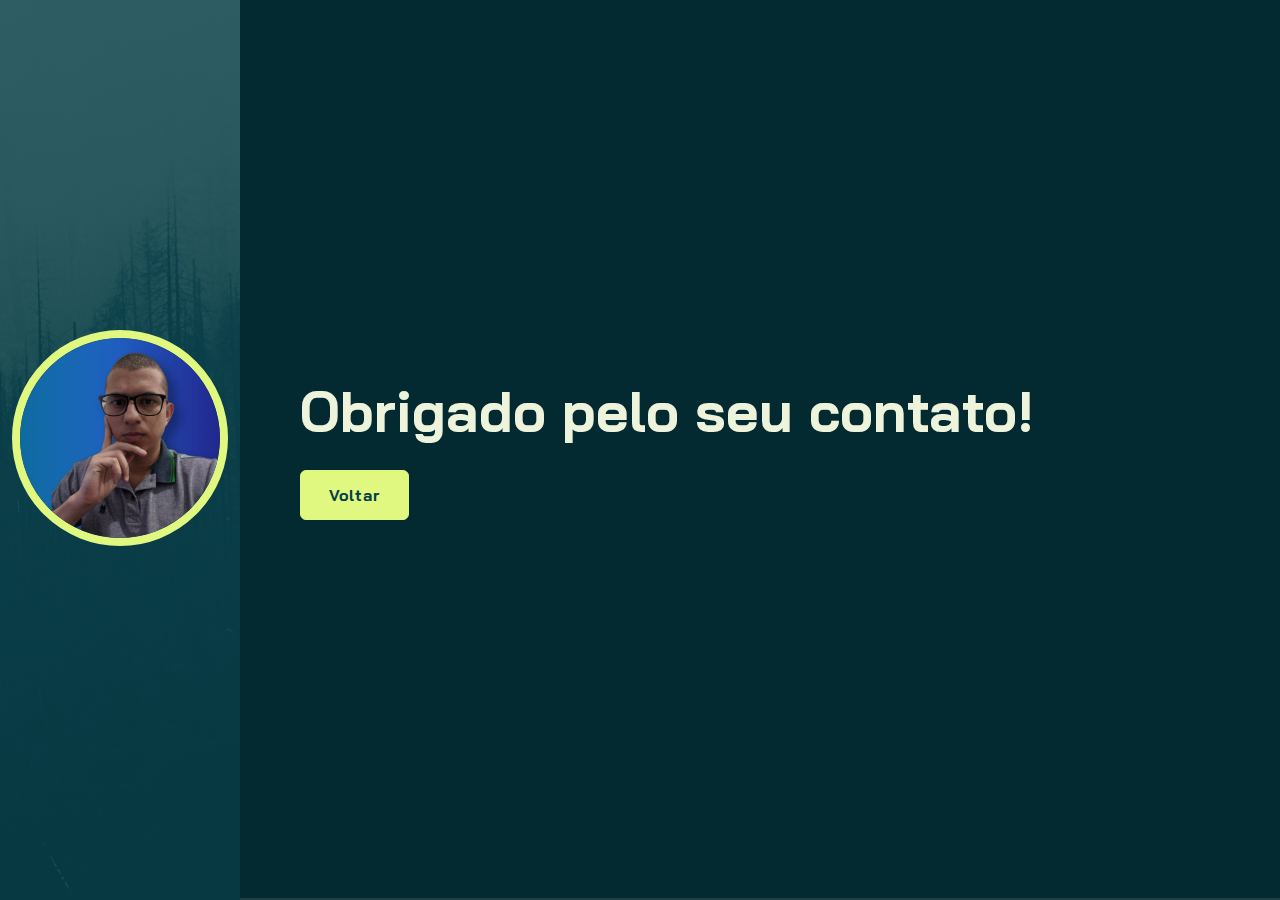
==== commit 34faacee: "Update thanks.html" ====
--- a/thanks.html
+++ b/thanks.html
@@ -29,7 +29,7 @@
         </div>
     </nav>
     <!-- //NAVBAR -->
-
+    <!-- //NAVBAR -->
     <!-- CORPO -->
     <div id="content-wrapper">
 
@@ -39,7 +39,7 @@
             <div class="container">
                 <div class="row">
                     <div class="col-lg-10">
-                        <h1 class="display-4 fw-bold" data-aos="fade-up">Obrigado pelo seu contato<span class="text-brand">!</span></h1>
+                        <h1 class="display-4 fw-bold" data-aos="fade-up">Obrigado pelo seu contato!</h1>
                         <p class="lead mt-2 mb-4" data-aos="fade-up" data-aos-delay="300"></p> 
                         <div data-aos="fade-up" data-aos-delay="600">                            
                             <a href="index.html" class="btn btn-brand me-3">Voltar</a>
@@ -53,4 +53,4 @@
     <script src="./assets/js/bootstrap.bundle.min.js"></script>
     <script src="./assets/js/aos.js"></script>
     <script src="./assets/js/main.js"></script>
-</body>+</body>
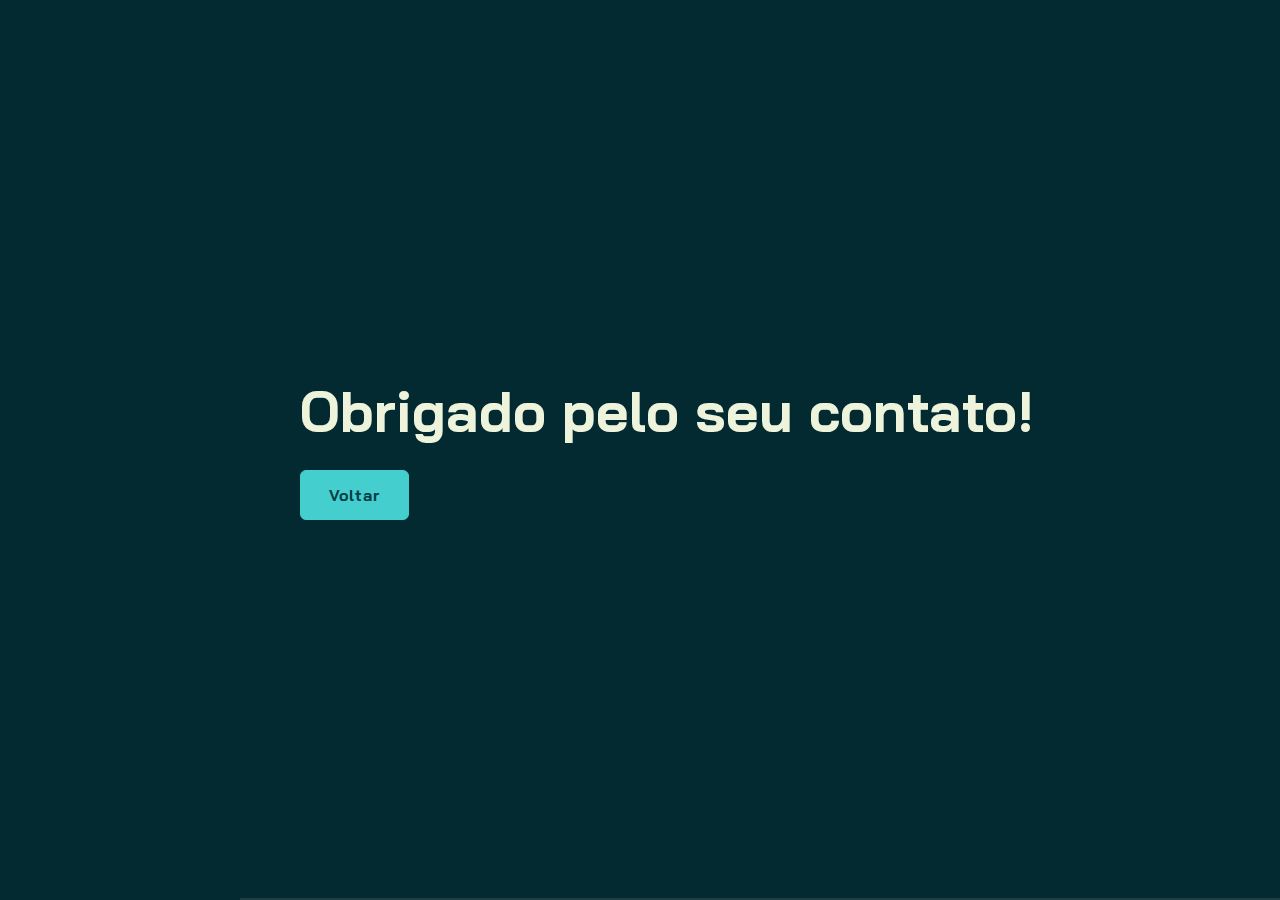
==== commit 85a12cbe: "Update thanks.html" ====
--- a/thanks.html
+++ b/thanks.html
@@ -16,7 +16,7 @@
 <body data-bs-spy="scroll" data-bs-target=".navbar">
 
     <!-- NAVBAR -->
-    <nav class="navbar navbar-expand-lg navbar-dark fixed-top">
+<!--     <nav class="navbar navbar-expand-lg navbar-dark fixed-top">
         <div class="container flex-lg-column">
             <a class="navbar-brand mx-lg-auto mb-lg-4" href="#">
                 <span class="h3 fw-bold d-block d-lg-none">José Filho</span>
@@ -27,9 +27,9 @@
                 <span class="navbar-toggler-icon"></span>
             </button>           
         </div>
-    </nav>
+    </nav> -->
     <!-- //NAVBAR -->
-    <!-- //NAVBAR -->
+  
     <!-- CORPO -->
     <div id="content-wrapper">
 
--- a/assets/css/style.css
+++ b/assets/css/style.css
@@ -5,8 +5,10 @@
     --color-heading: #eef3db;
     --color-base: #033f47;
     --color-base2: #022a30;
-    --color-brand: #e0f780;
-    --color-brand2: #deff58;
+/*     --color-brand: #e0f780;
+    --color-brand2: #deff58; */
+    --color-brand: #44CECE;
+    --color-brand2: #8BE7E7;
     --sidbar-width: 240px;
     --font-base: "Bai Jamjuree";
 }
@@ -17,7 +19,7 @@
     font-family: var(--font-base), sans-serif;
 }
 
-h1,h2,h3,h4,h5,h6 {
+h1,h2,h3,h4,h5,h6  {
     color: var(--color-heading);
     font-weight: 700;
 }
@@ -63,6 +65,14 @@
     box-shadow: -6px 6px 0 0 var(--color-brand);
 }
 
+.iconbox:hover img {
+    transform: scale(1.5);
+}
+
+.iconbox img {
+    transition: transform 0.5s ease;
+}
+
 .iconbox {
     width: 60px;
     height: 60px;
@@ -70,8 +80,13 @@
     align-items: center;
     justify-content: center;
     font-size: 32px;
-    background-color: var(--color-brand);
+/*  background-color: var(--color-brand); */
     color: var(--color-base);
+
+    position: absolute;
+    top: 50%;
+    left: 50%;
+    transform: translate(-50%, -50%);
 }
 
 /* NAVBAR */
@@ -92,6 +107,42 @@
 .navbar .nav-link.active {
     color: var(--color-brand);
 }
+
+/* Inserindo animação da nav */
+.navbar-toggler {
+    border: none;
+    background: transparent;
+    cursor: pointer;
+  }
+  
+  .navbar-toggler span {
+    display: block;
+    width: 30px;
+    height: 3px;
+    margin: 5px auto;
+    background-color: #fff;
+    transition: all 0.3s ease-in-out;
+  }
+  
+  .navbar-toggler span:nth-of-type(2) {
+    transform: translateY(-8px);
+  }
+  
+  .navbar-toggler.open span:nth-of-type(1) {
+    transform: translateY(8px) rotate(45deg);
+  }
+  
+  .navbar-toggler.open span:nth-of-type(2) {
+    opacity: 0;
+  }
+  
+  .navbar-toggler.open span:nth-of-type(3) {
+    transform: translateY(-8px) rotate(-45deg);
+  }
+  
+
+/* Fim da animação da nav */
+
 
 @media (min-width: 992px) {
     .navbar {
@@ -128,7 +179,8 @@
 .btn-brand:focus {
     background-color: var(--color-brand2);
     color: var(--color-base);
-    border-color: var(--color-brand2);
+    border-color: var(--color-brand2);   
+    
 }
 
 .link-custom {
@@ -185,9 +237,6 @@
 }
 
 /* SOCIAL ICONS */
-.social-icons {
-
-}
 
 .social-icons a {
     width: 40px;
@@ -198,4 +247,4 @@
     background-color: var(--color-base);
     border-radius: 100px;
     font-size: 24px;
-}+}
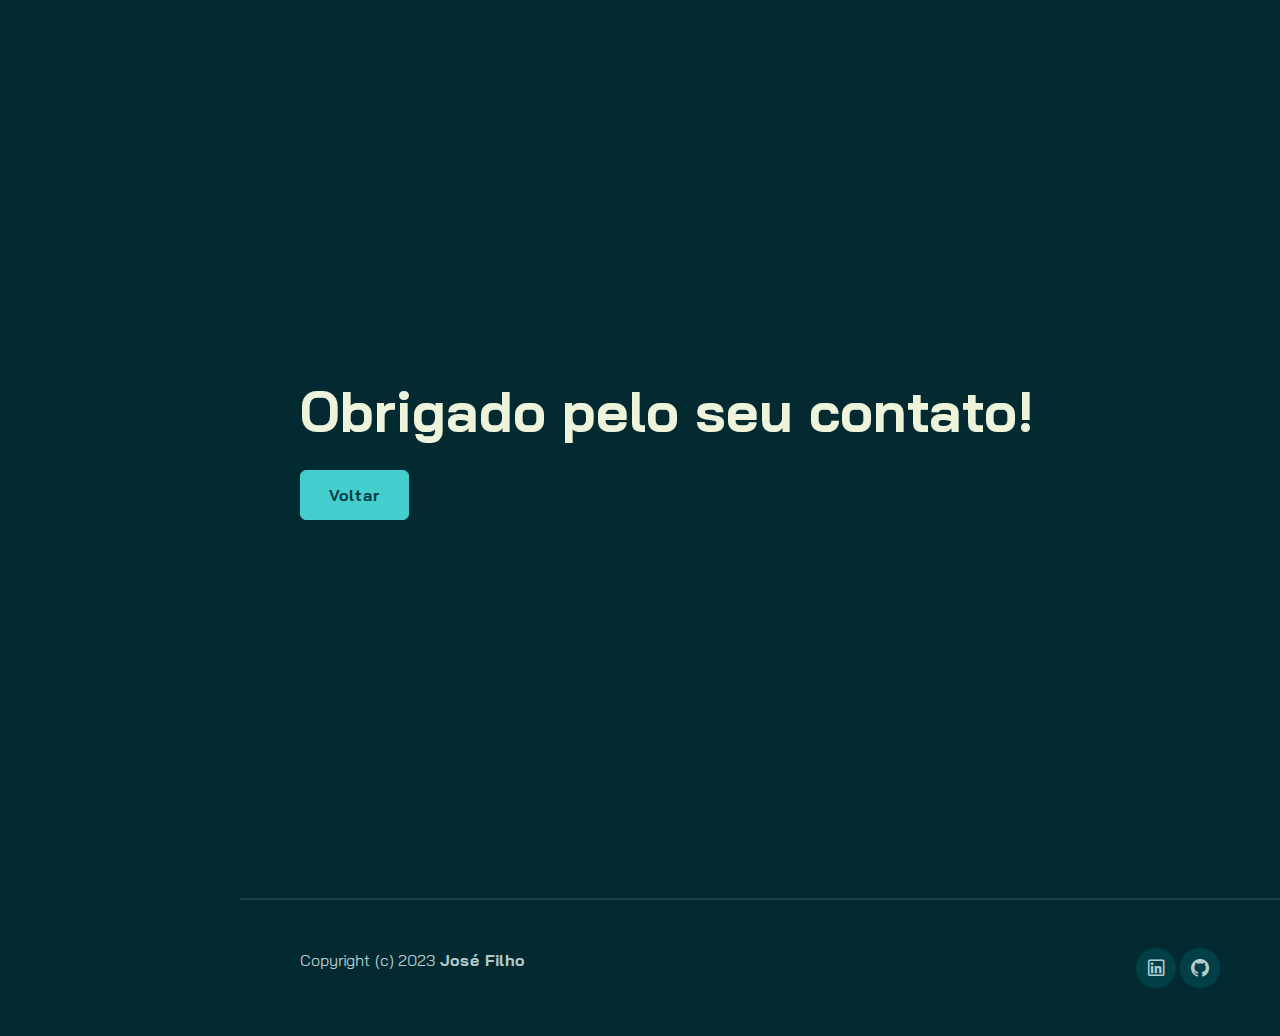
==== commit 9eff3f49: "Update thanks.html" ====
--- a/thanks.html
+++ b/thanks.html
@@ -49,6 +49,24 @@
                 </div>
             </div>
         </section>
+        <!-- FOOTER -->
+        <footer class="py-5 px-lg-5">
+            <div class="container">
+                <div class="row gy-4 justify-content-between">
+                    <div class="col-auto">
+                        <p class="mb-0">Copyright (c) 2023 <a href="#" class="fw-bold">José Filho</a></p>
+                    </div>
+                    <div class="col-auto">
+                        <div class="social-icons">
+                            <a href="https://www.linkedin.com/in/josecsfilho" target="_blank"><i
+                                    class="lab la-linkedin"></i></a>
+                            <a href="https://github.com/josecsfilho"><i class="lab la-github" target="_blank"></i></a>
+                        </div>
+                    </div>
+                </div>
+            </div>
+        </footer>
+        <!-- //FOOTER -->
 
     <script src="./assets/js/bootstrap.bundle.min.js"></script>
     <script src="./assets/js/aos.js"></script>
